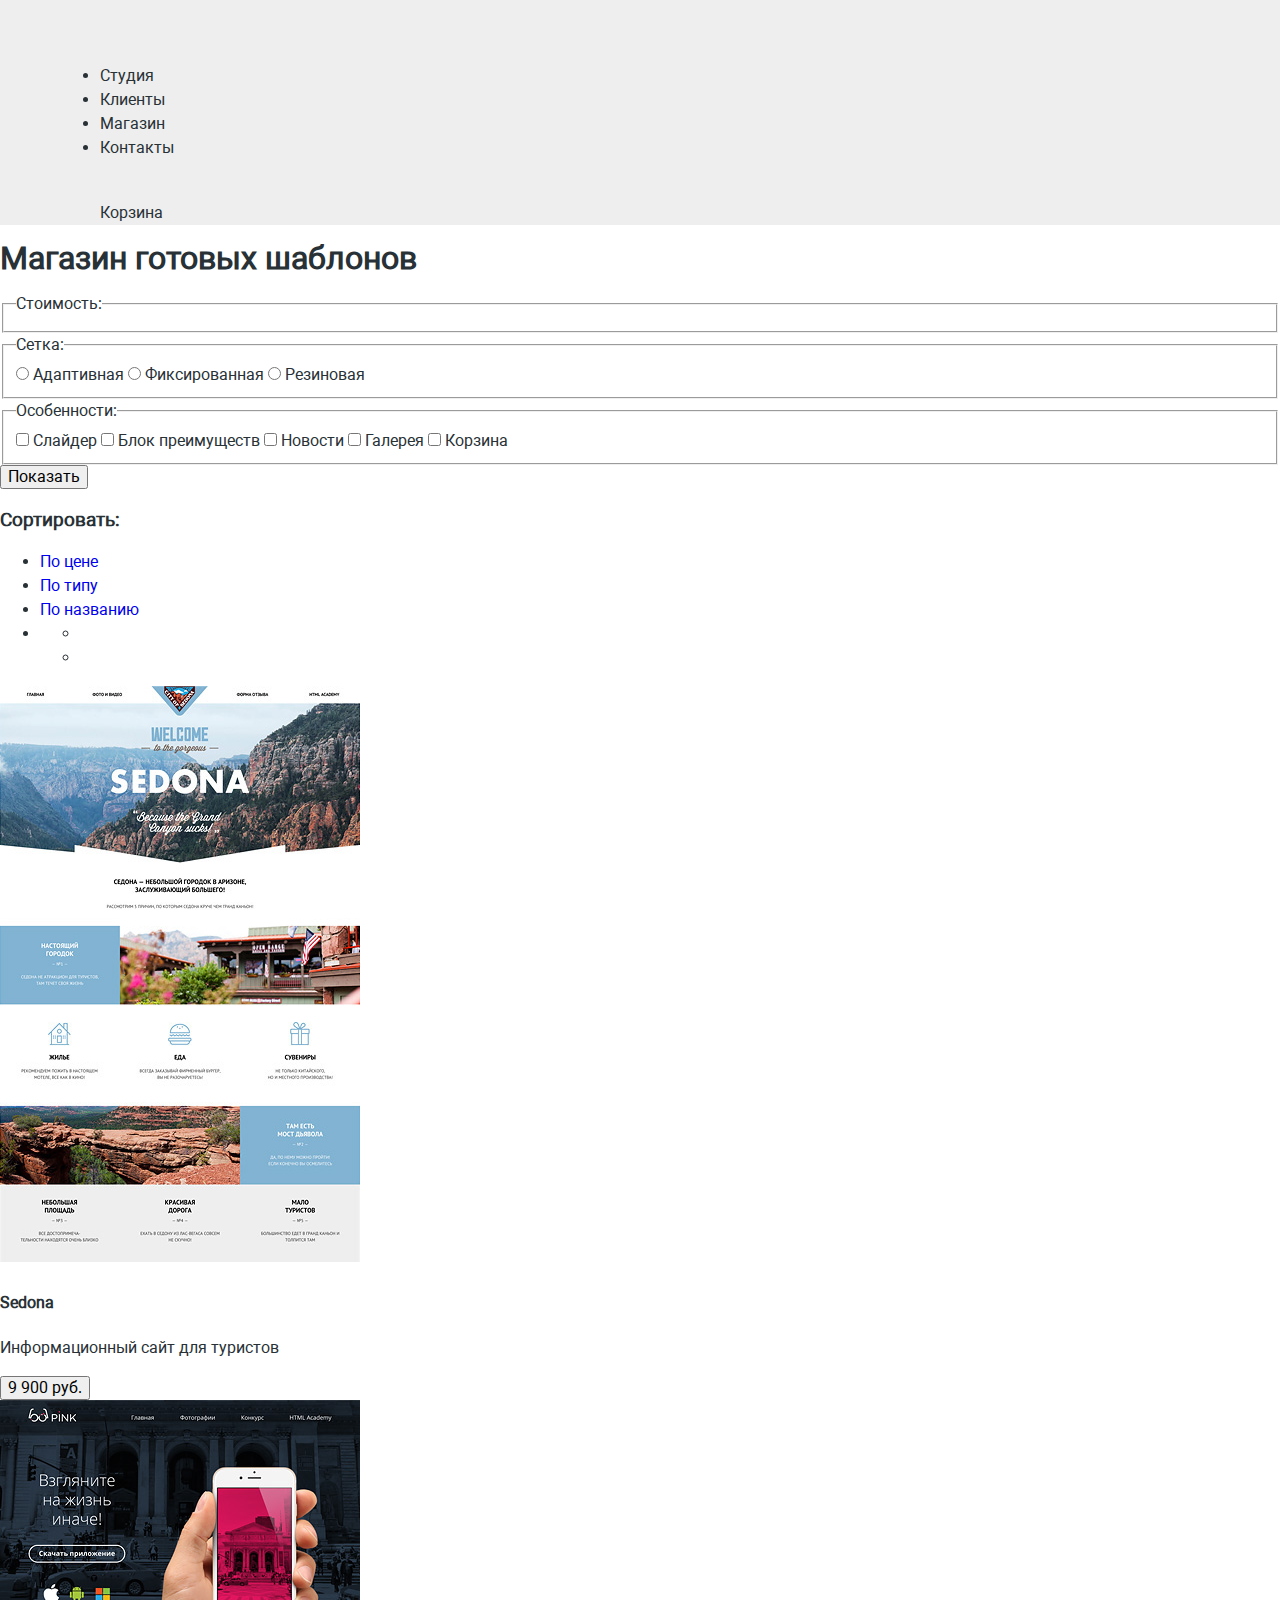
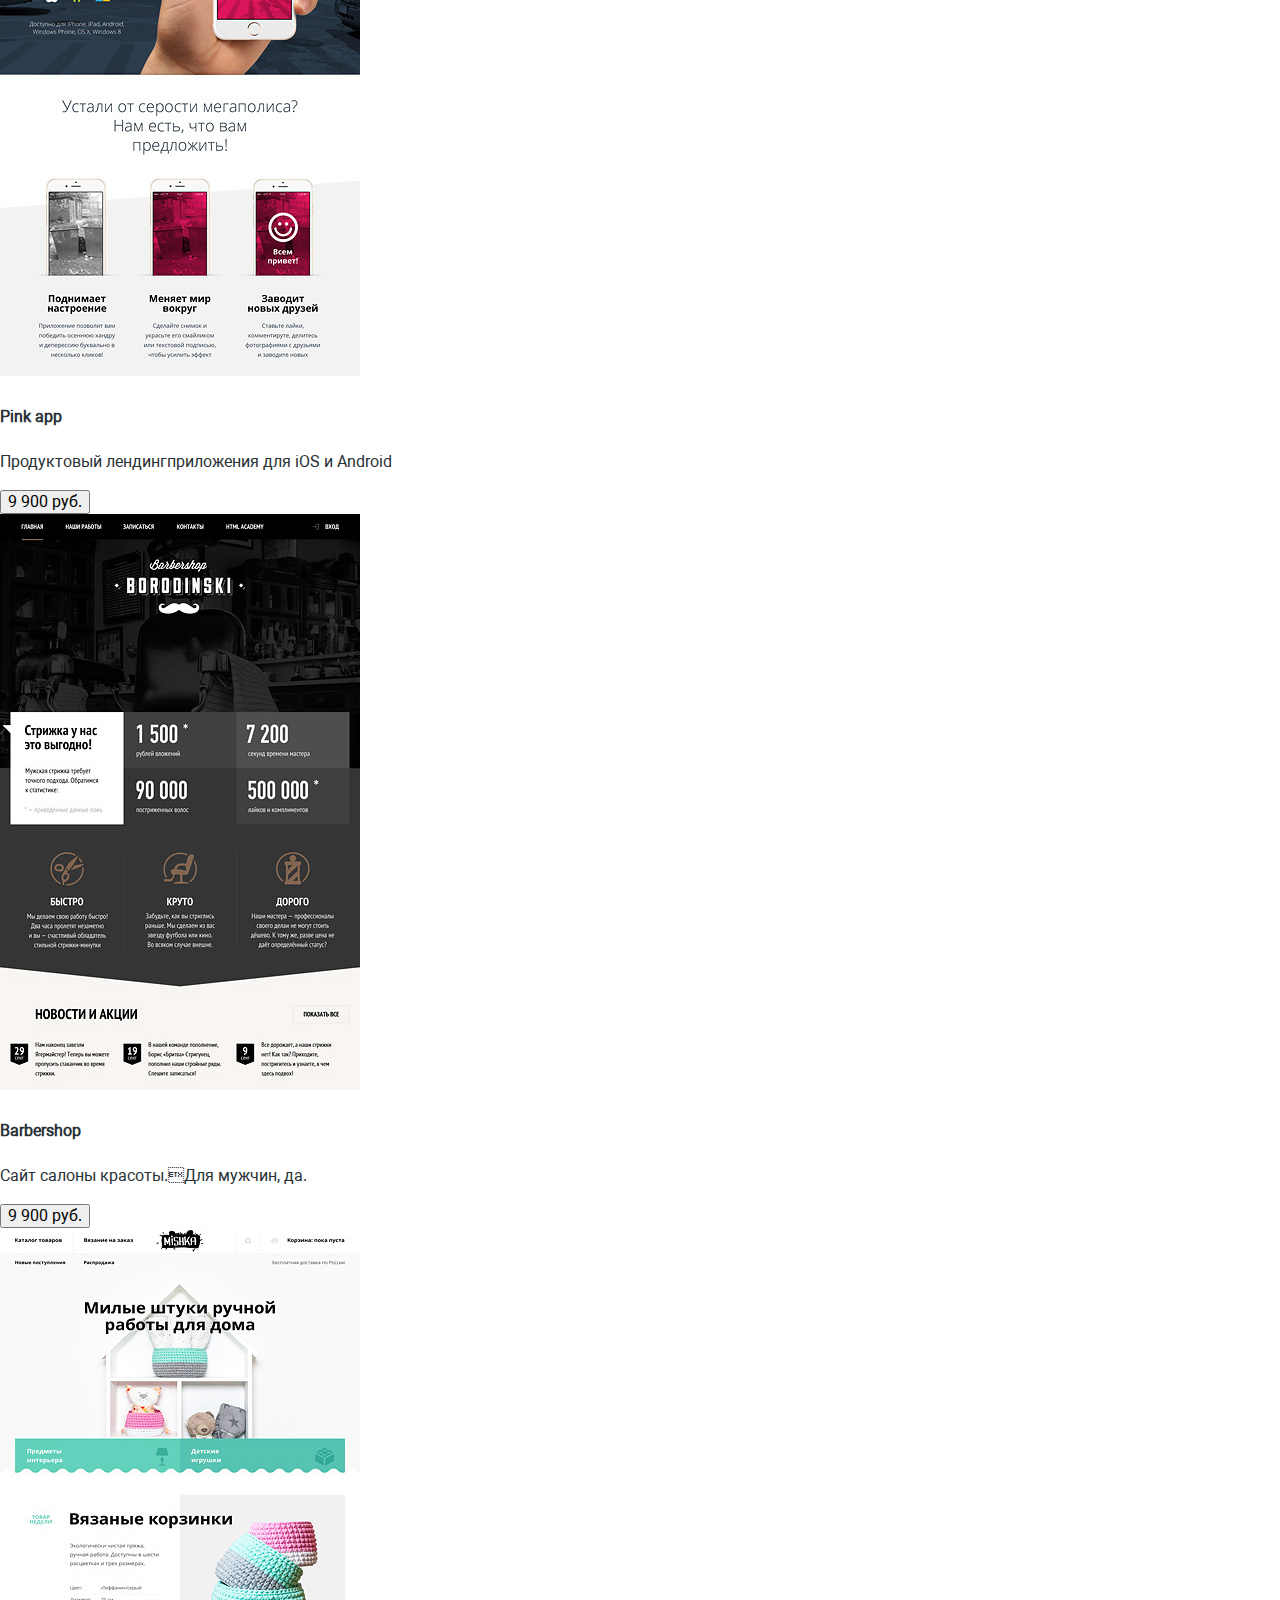
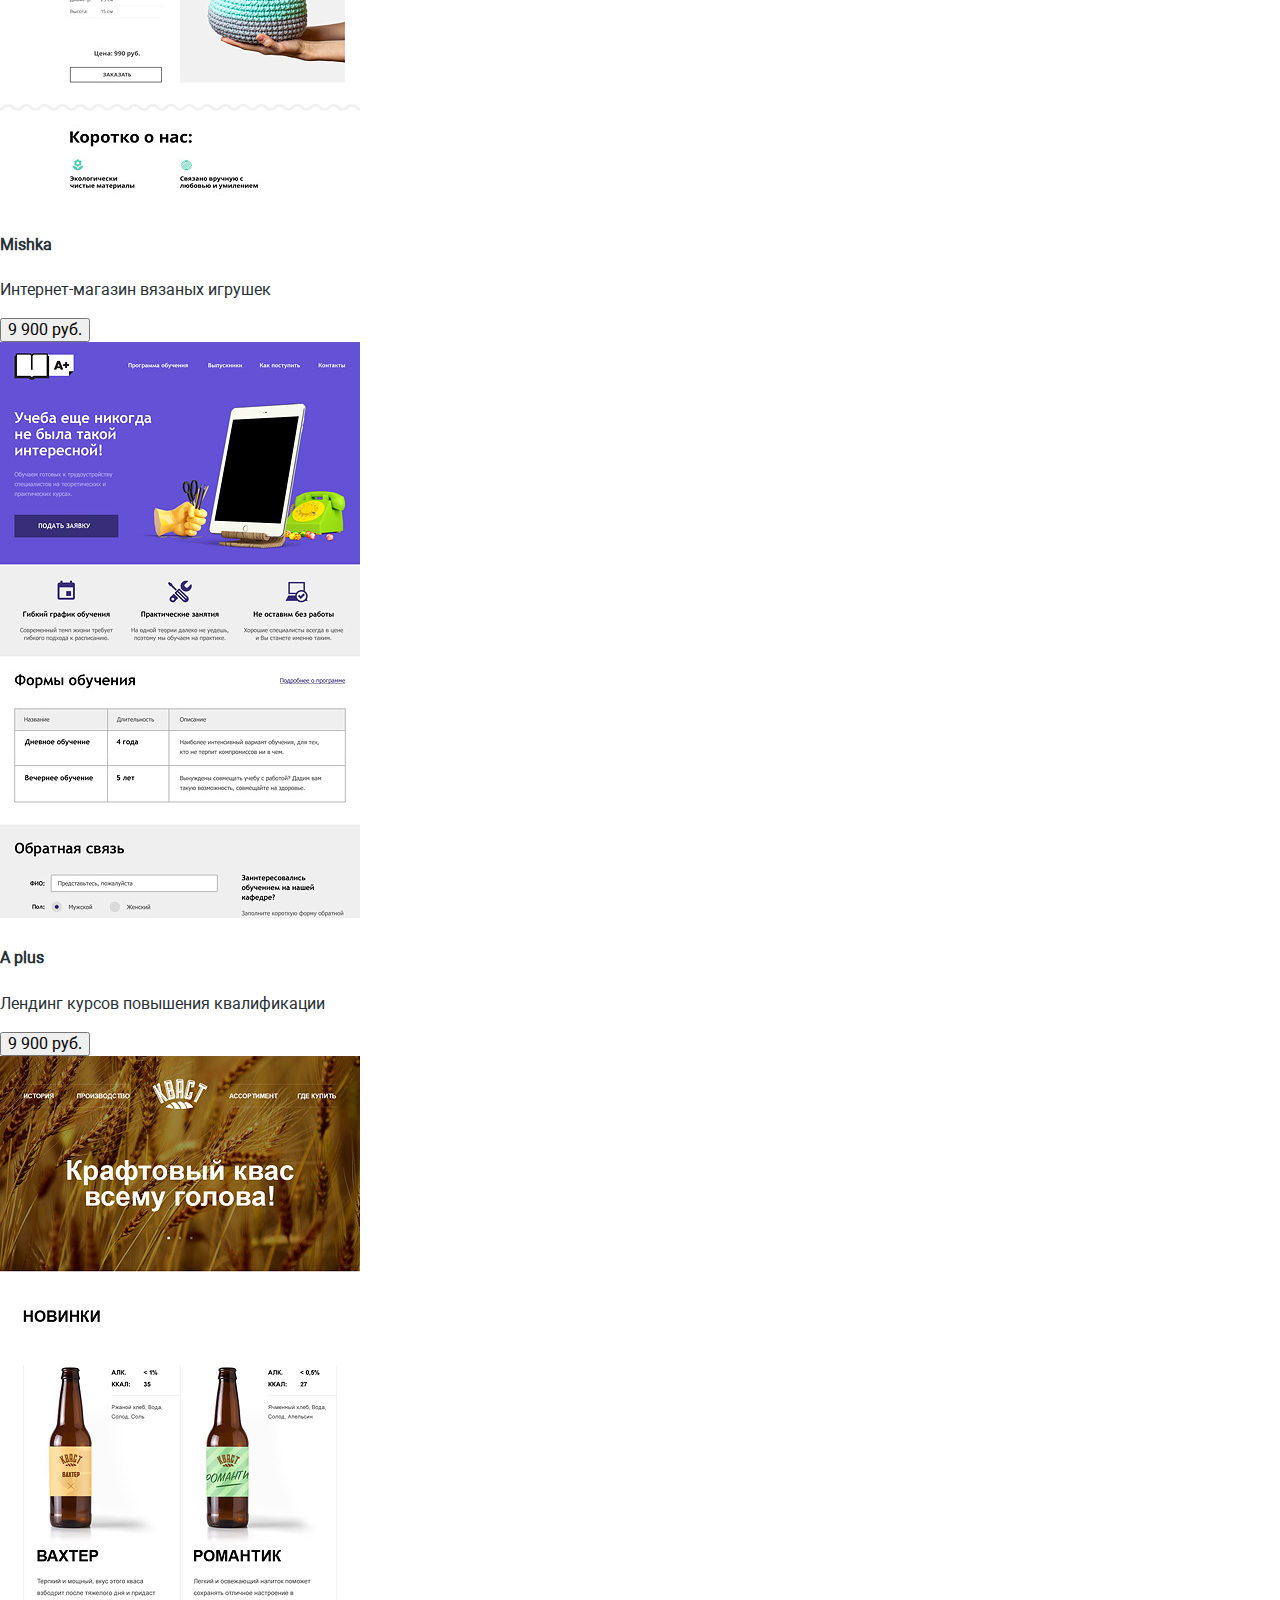
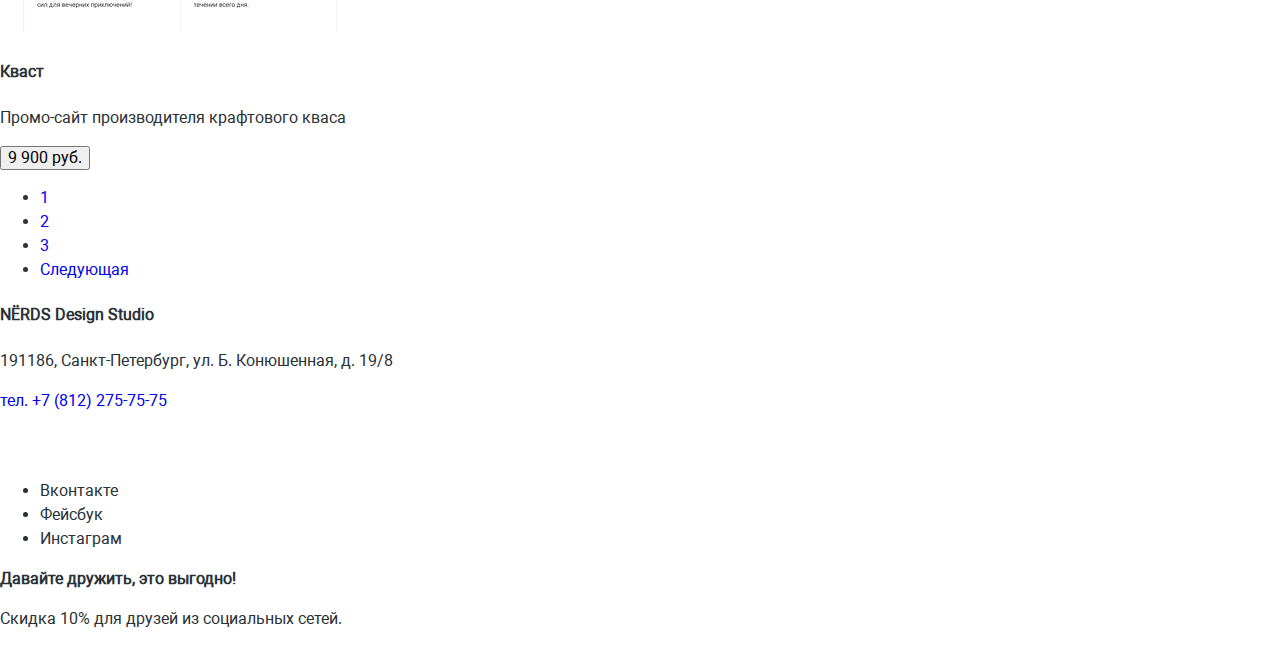
==== catalog.html @ 920500d1 "сделал слайдер" ====
<!DOCTYPE html>
<html lang="ru">
<head>
  <meta charset="UTF-8">
  <title>Catalog</title>
  <link rel="stylesheet" type="text/css" href="css/normalize.css">
  <link rel="stylesheet" type="text/css" href="css/style.css">
</head>

<body>
  <header class="main-header">
    <div class="container">
      <a class="header-logo"></a>
      <nav>
        <ul class="main-nav">
          <li class="nav-item">Студия<a href="#"></a></li>
          <li class="nav-item">Клиенты<a href="#"></a></li>
          <li class="nav-item">Магазин<a href="#"></a></li>
          <li class="nav-item">Контакты<a href="#"></a></li>
        </ul>
        <ul class="user-nav">
          <li class="cart-item">Корзина<a href=""></a></li>
        </ul>
      </nav>
  </header>

  <main>
    
    <section class="catalog-header">
      <h1>Магазин готовых шаблонов</h1>
    </section>

    <section>
      <div class="columns">
        <form action="">
          <fieldset>
            <legend>Стоимость:</legend>
            <div class="range-filter"></div>
          </fieldset>
          <fieldset>
            <legend>Сетка:</legend>
            <label>
              <input type="radio">
              <span></span>
              Адаптивная
            </label>
            <label>
              <input type="radio">
              <span></span>
              Фиксированная
            </label>
            <label>
              <input type="radio">
              <span></span>
              Резиновая
            </label>
          </fieldset>
          <fieldset>
            <legend>Особенности:</legend>
            <label for="">
              <input type="checkbox">
              Слайдер
            </label>
            <label for="">
              <input type="checkbox">
              Блок преимуществ
            </label>
            <label for="">
              <input type="checkbox">
              Новости
            </label>
            <label for="">
              <input type="checkbox">
              Галерея
            </label>
            <label for="">
              <input type="checkbox">
              Корзина
            </label>
          </fieldset>
          <button>Показать</button>
        </form>
      </div>
    </section>

    <section class="catalog">
      <div class="sort">
        <h3>Сортировать:</h3>
        <ul>
          <li><a href="#">По цене</a></li>
          <li><a href="#">По типу</a></li>
          <li><a href="#">По названию</a></li>
          <li>
            <ul>
              <li>
                <a href="#"></a>
              </li>
              <li>
                <a href="#"></a>
              </li>
            </ul>
          </li>
        </ul>
      </div>
      <div class="catalog-list">
        <article class="catalog-item">
          <img src="img/img-sedona.jpg" alt="Sedona" width="360" height="576">
          <div class="popup">
            <h4>Sedona</h4>
            <p>Информационный сайт для туристов</p>
            <button>9 900 руб.</button>
          </div>
        </article>
        <article class="catalog-item">
          <img src="img/img-pink.jpg" alt="Pink" width="360" height="576">
          <div class="popup">
            <h4>Pink app</h4>
            <p>Продуктовый лендингприложения для iOS и Android</p>
            <button>9 900 руб.</button>
          </div>
        </article>
        <article class="catalog-item">
          <img src="img/img-barbershop.jpg" alt="Barbershop" width="360" height="576">
          <div class="popup">
            <h4>Barbershop</h4>
            <p>Сайт салоны красоты.Для мужчин, да.</p>
            <button>9 900 руб.</button>
          </div>
        </article>
        <article class="catalog-item">
          <img src="img/img-mishka.jpg" alt="Mishka" width="360" height="576">
          <div class="popup">
            <h4>Mishka</h4>
            <p>Интернет-магазин вязаных игрушек</p>
            <button>9 900 руб.</button>
          </div>
        </article>
        <article class="catalog-item">
          <img src="img/img-aplus.jpg" alt="Aplus" width="360" height="576">
          <div class="popup">
            <h4>A plus</h4>
            <p>Лендинг курсов повышения квалификации</p>
            <button>9 900 руб.</button>
          </div>
        </article>
        <article class="catalog-item">
          <img src="img/img-kvast.jpg" alt="Кваст" width="360" height="576">
          <div class="popup">
            <h4>Кваст</h4>
            <p>Промо-сайт производителя крафтового кваса</p>
            <button>9 900 руб.</button>
          </div>
        </article>
      </div>

      <ul class="pagination-list">
        <li><a href="#">1</a></li>
        <li><a href="#">2</a></li>
        <li><a href="#">3</a></li>
        <li><a href="#">Следующая</a></li>
      </ul>
    </section>



    <section class="contacts">
      <h4 class="visually-hidden">Контакты</h4>
      <div class="address">
        <h4 class="contacts-title">NЁRDS Design Studio</h4>
        <p class="contacts-text">191186, Санкт-Петербург, ул. Б. Конюшенная, д. 19/8</p>
        <a class="contacts-phone" href="tel:+78122757575">тел. +7 (812) 275-75-75</a>
        <a class="contacts-button button" href="">Напишите нам</a>
      </div>
    </section>

  </main>

    <footer class="main-footer">
    <ul class="footer-social">
      <li class="social-item">Вконтакте</li>
      <li class="social-item">Фейсбук</li>
      <li class="social-item">Инстаграм</li>
    </ul>
    <div class="footer-promo">
      <b class="promo-title">Давайте дружить, это выгодно!</b>
      <p class="promo-text">Скидка 10% для друзей из социальных сетей.</p>
    </div>
  </footer>
</body>
</html>
---- css/style.css ----
@font-face {
  font-family: "Roboto";
  src: url("../fonts/roboto.woff2") format("woff2"),
       url("../fonts/roboto.woff") format("woff");
  font-weight: light;
}

@font-face {
  font-family: "Roboto Bold";
  src: url("../fonts/robotobold.woff2") format("woff2"),
       url("../fonts/robotobold.woff") format("woff");
  font-weight: bold;
}

@font-face {
  font-family: "Roboto Medium";
  src: url("../fonts/robotomedium.woff2") format("woff2"),
       url("../fonts/robotomedium.woff") format("woff");
  font-weight: medium;
}

body {
  margin: 0;
  padding: 0;
  font-family: "Roboto", Arial, sans-serif;
  font-size: 16px;
  line-height: 24px;
  color: #283136;
  background-color: #fff;
}

a {
  text-decoration: none;
}

.visually-hidden {
  position: absolute;
  width: 1px;
  height: 1px;
  margin: -1px;
  border: 0;
  padding: 0;
  white-space: nowrap;
  -webkit-clip-path: inset(100%);
          clip-path: inset(100%);
  clip: rect(0 0 0 0);
  overflow: hidden;
}

.container {
  width: 1160px;
  margin: 0 auto;
  padding: 0 20px;
}

.main-navigation {
  display: flex;
}

.main-header {
  padding-top: 48px;
  background-color: #eeeeee;
}

.header-logo:hover {
  opacity: 0.8;
}

.header-logo:active {
  opacity: 0.3;
}

.site-nav {
  display: flex;
  margin: 0;
  margin-left: 201px;
  padding: 0;
  padding-top: 25px;
  list-style: none;
}

.nav-item {
  padding-right: 46px;
}

.nav-link {
  font-family: "Roboto Medium", Arial, sans-serif;
  line-height: 30px;
  font-weight: 500;
  color: #000;
  text-transform: uppercase;
}

.nav-link:hover {
  color: #fb565a;
}

.nav-link:active {
  color: rgba(0,0,0,0.3);
}

.user-nav {
  position: relative;
  margin: 0;
  padding: 0;
  padding-top: 25px;
  margin-left: auto;
  list-style: none;
}

.cart-item {
  padding-left: 40px;
}

.cart-link::before {
  content: "";
  position: absolute;
  top: 32px;
  left: 0px;
  width: 15px;
  height: 15px;
  background-image: url("../img/cart-icon.svg");
}

.slider {
  position: relative;
  background-color: #eeeeee;
}

.slider-controls {
  position: absolute;
  left: 50%;
  bottom: 104px;
  z-index: 100;
  width: 160px;
  height: 18px;
  text-align: center;
  font-size: 0;
  transform: translateX(-50%);
}

.switch {
  position: relative;
  display: inline-block;
  padding: 8px;
  width: 18px;
  height: 18px;
  border-radius: 50%;
  cursor: pointer;
}

.switch::after {
  content: "";
  position: absolute;
  top: 8px;
  left: 8px;
  z-index: 1;
  width: 18px;
  height: 18px;
  background: #ffffff;
  border-radius: 50%;
}

.slide-1:checked ~ .slider-controls .switch-active-1::before,
.slide-2:checked ~ .slider-controls .switch-active-2::before,
.slide-3:checked ~ .slider-controls .switch-active-3::before {
  content: "";
  position: absolute;
  left: 50%;
  top: 50%;
  z-index: 2;
  width: 4px;
  height: 4px;
  margin: -4px;
  background-color: inherit;
  border: 2px solid #c1c1c1;
  border-radius: 50%;
}

.slider-list {
  margin: 0;
  padding: 0;
}

.slide-item-1 {
  display: none;
  padding-top: 70px;
  padding-bottom: 80px;
  background-image: url("../img/slide1.png");
  background-repeat: no-repeat;
  background-position: 93% 100%;
}

.slide-item-2 {
  display: none;
  padding-top: 70px;
  padding-bottom: 80px;
  background-image: url("../img/slide2.png");
  background-repeat: no-repeat;
  background-position: 100% 100%;
}

.slide-item-3 {
  display: none;
  padding-top: 70px;
  padding-bottom: 80px;
  background-image: url("../img/slide3.png");
  background-repeat: no-repeat;
  background-position: 100% 100%;
}

.slide-1:checked ~ .slider-list .slide-item-1 {
  display: block;
}

.slide-2:checked ~ .slider-list .slide-item-2 {
  display: block;
}

.slide-3:checked ~ .slider-list .slide-item-3 {
  display: block;
}

.slider-promo {
  margin: 0;
  margin-bottom: 28px;
  width: 400px;
  font-family: "Roboto Medium", Arial, sans-serif;
  font-weight: 500;
  font-size: 55px;
  line-height: 55px;
  color: #000;
}

.slide-item-2 .slider-promo {
  width: 600px;
}

.slide-item-3 .slider-promo {
  width: 460px;
}

.slider-promo-text {
  margin: 0;
  margin-bottom: 39px;
}

.slide-item-2 .slider-promo-text {
  width: 430px;
}

.slide-item-3 .slider-promo-text {
  width: 360px;
}

.button {
  display: block;
  padding-top: 13px;
  padding-bottom: 13px;
  font-family: "Roboto Medium", Arial, sans-serif;
  font-weight: 500;
  line-height: 24px;
  color: #fff;
  text-transform: uppercase;
  text-align: center;
}

.slider-item-button {
  width: 240px;
  background-color: #fb565a;
  border-radius: 3px;
}

.slider-item-button:hover {
  background-color: #e74246;
}

.slider-item-button:active {
  color: rgba(255,255,255,0.3);
  background-color: #d7373b;
}
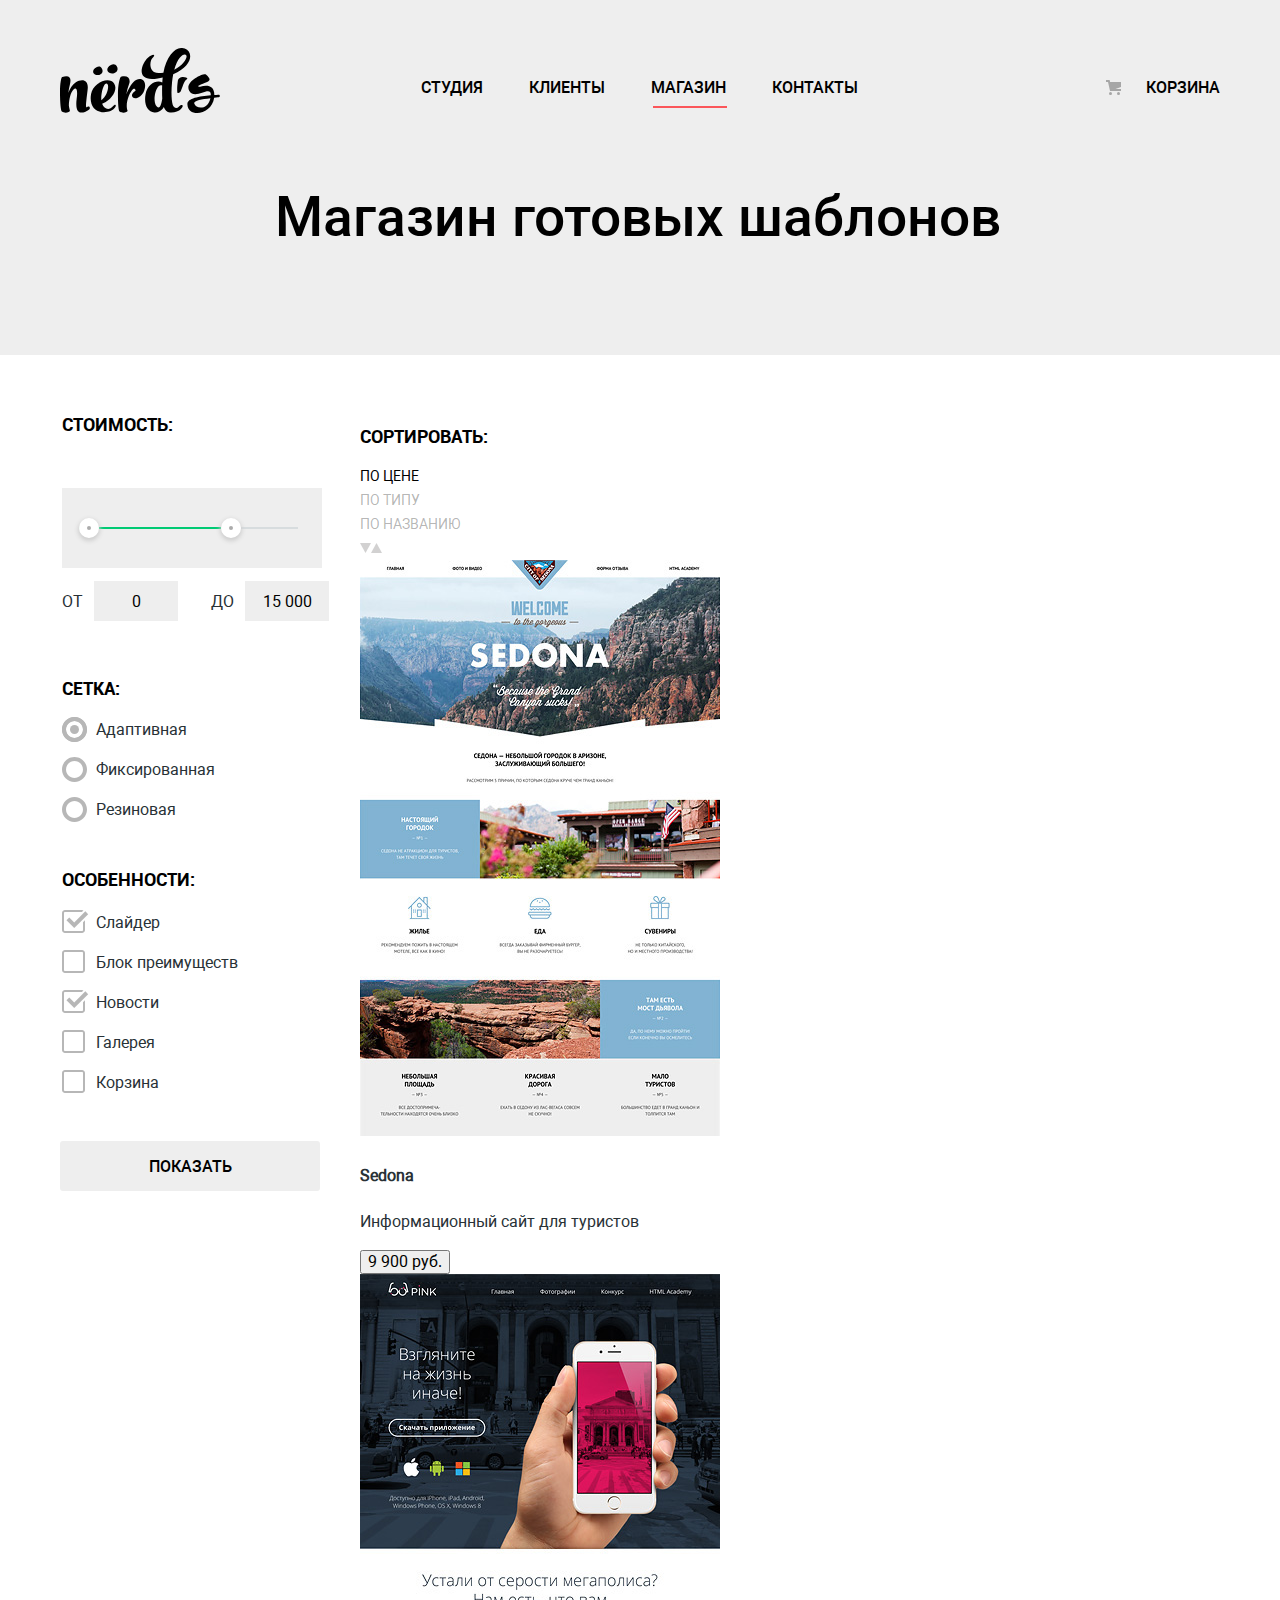
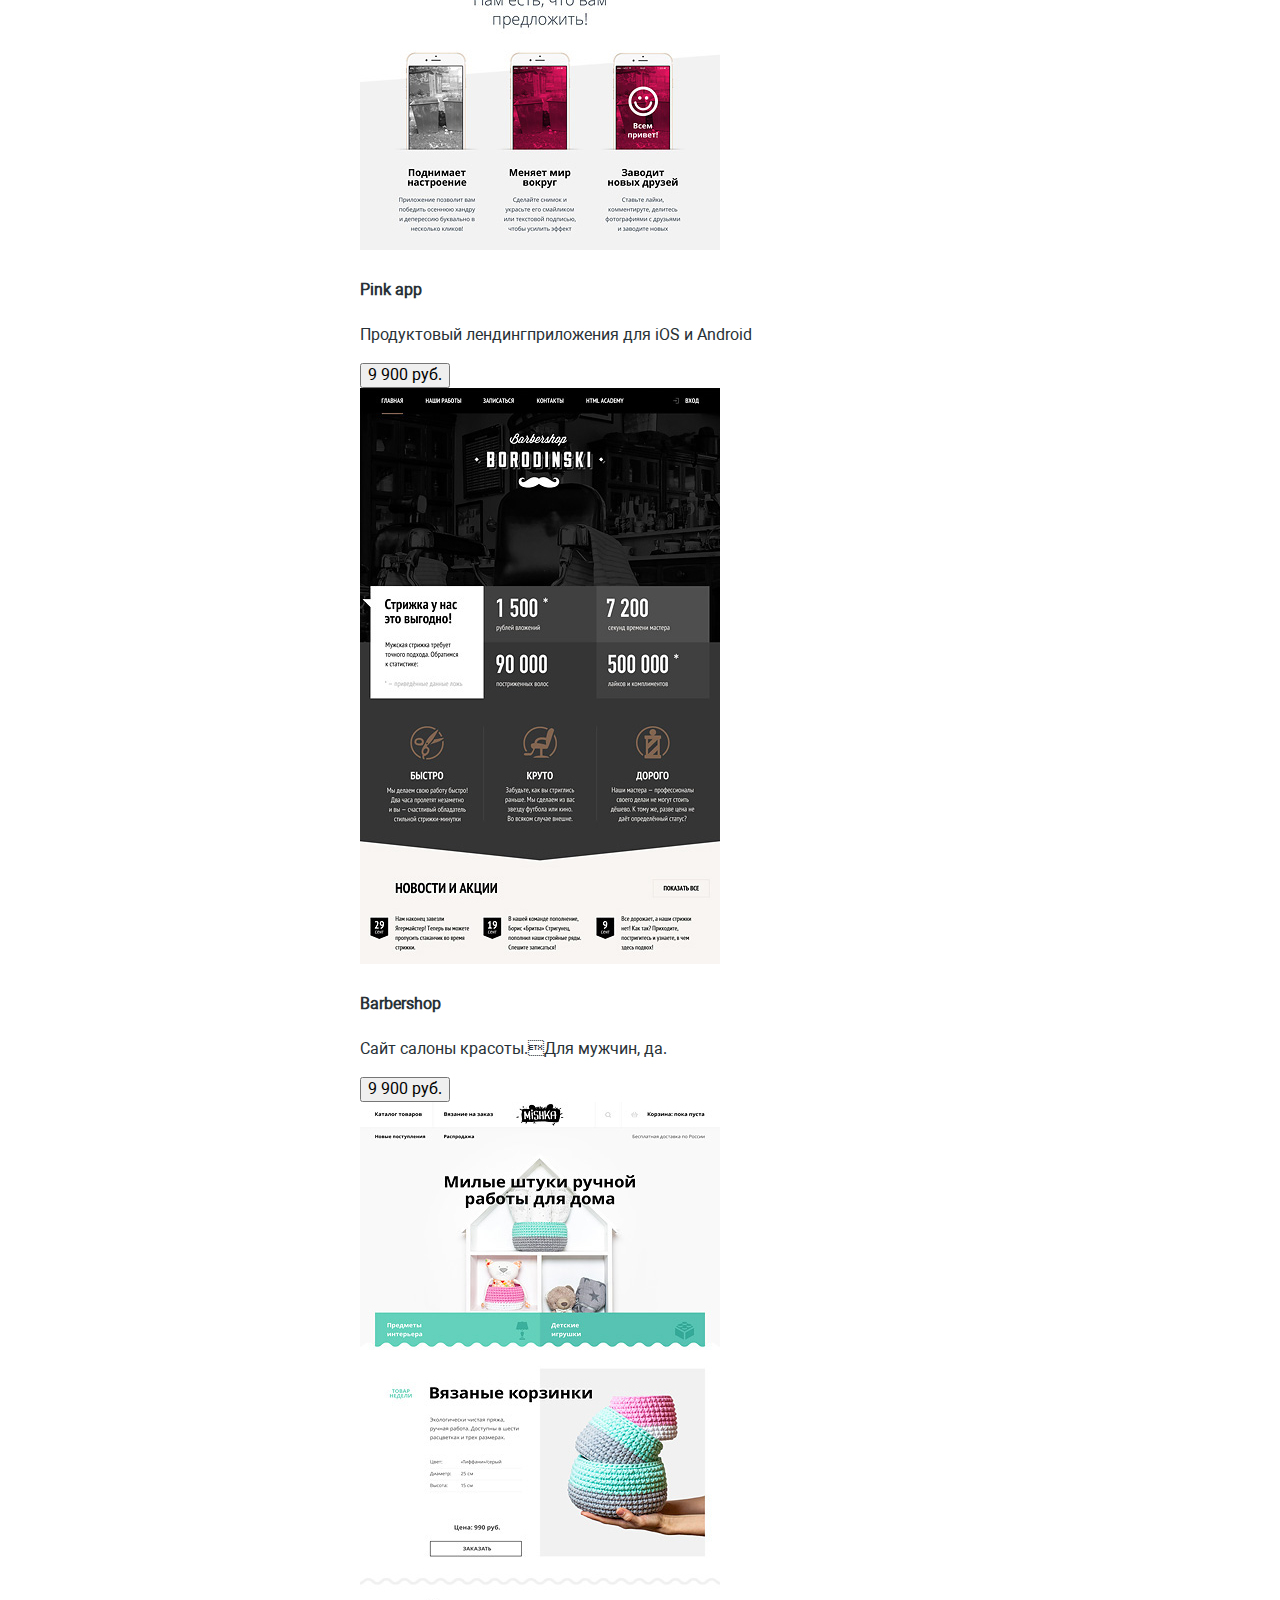
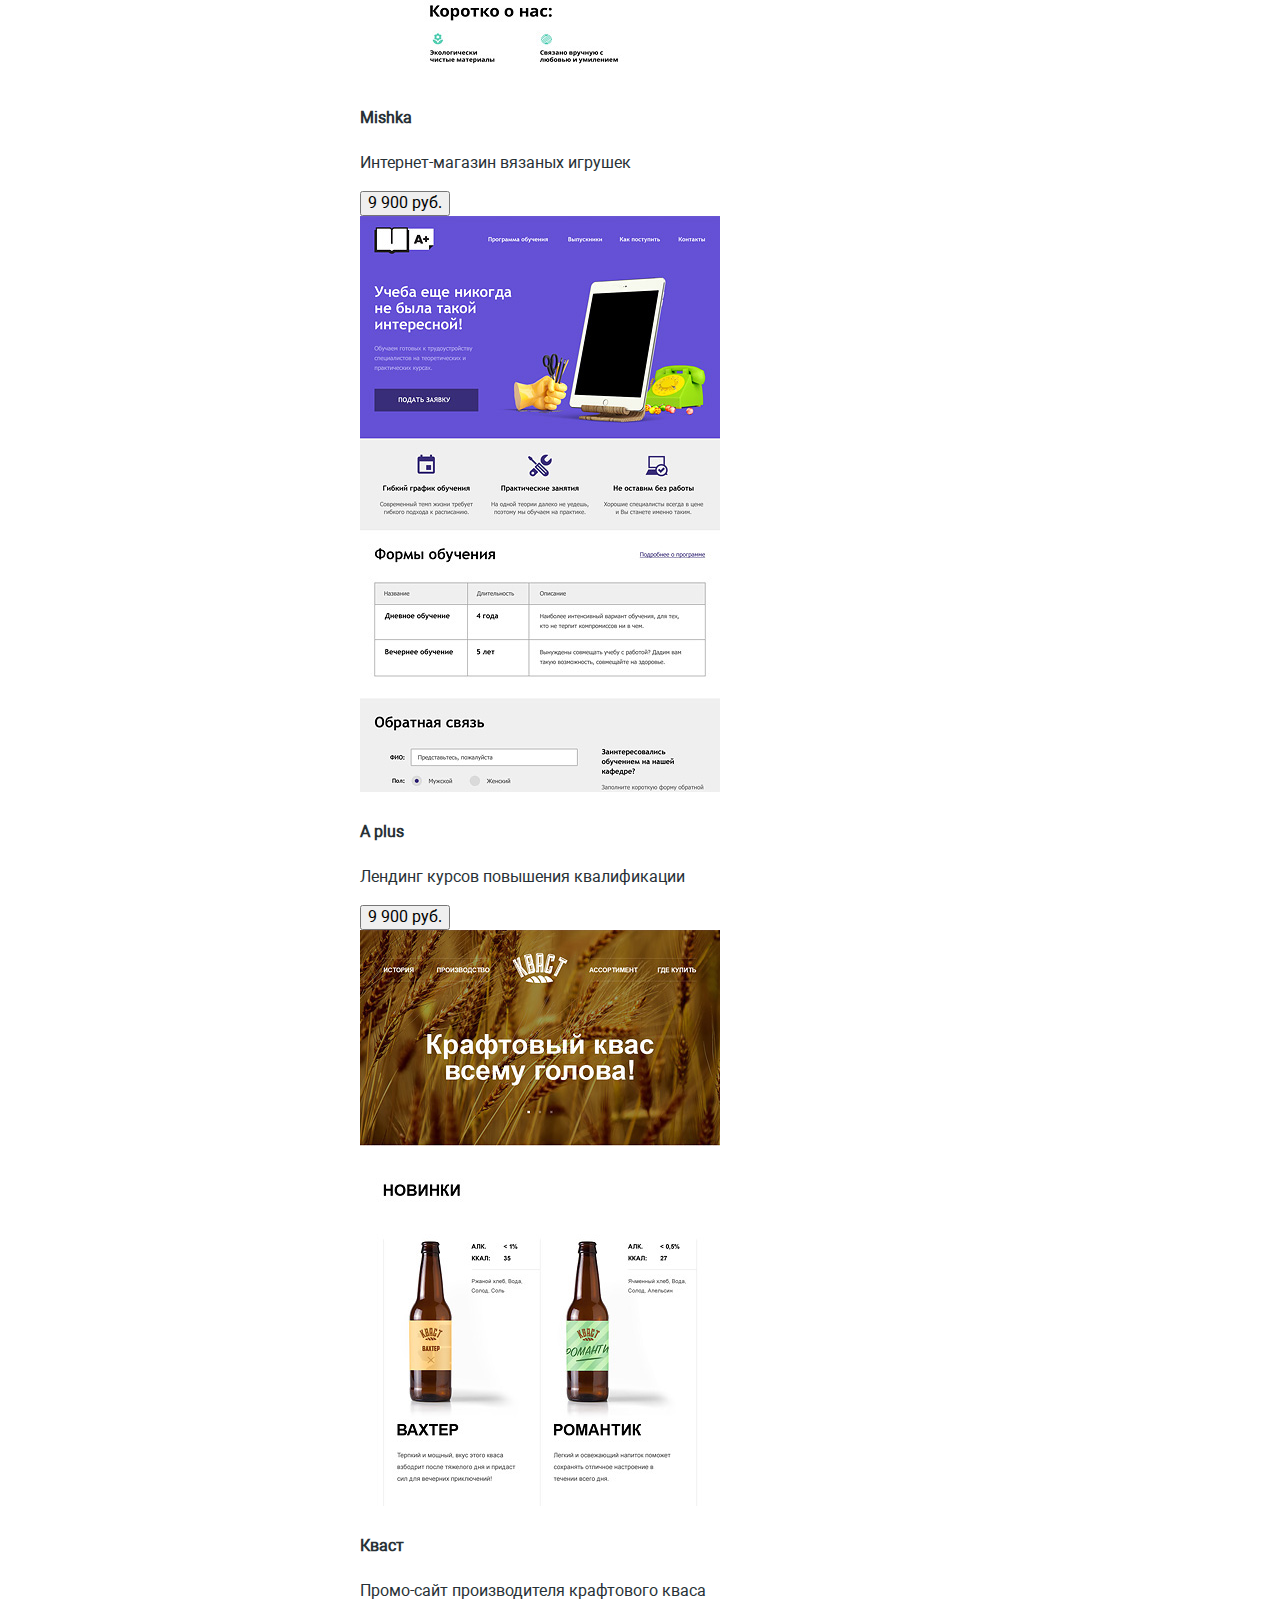
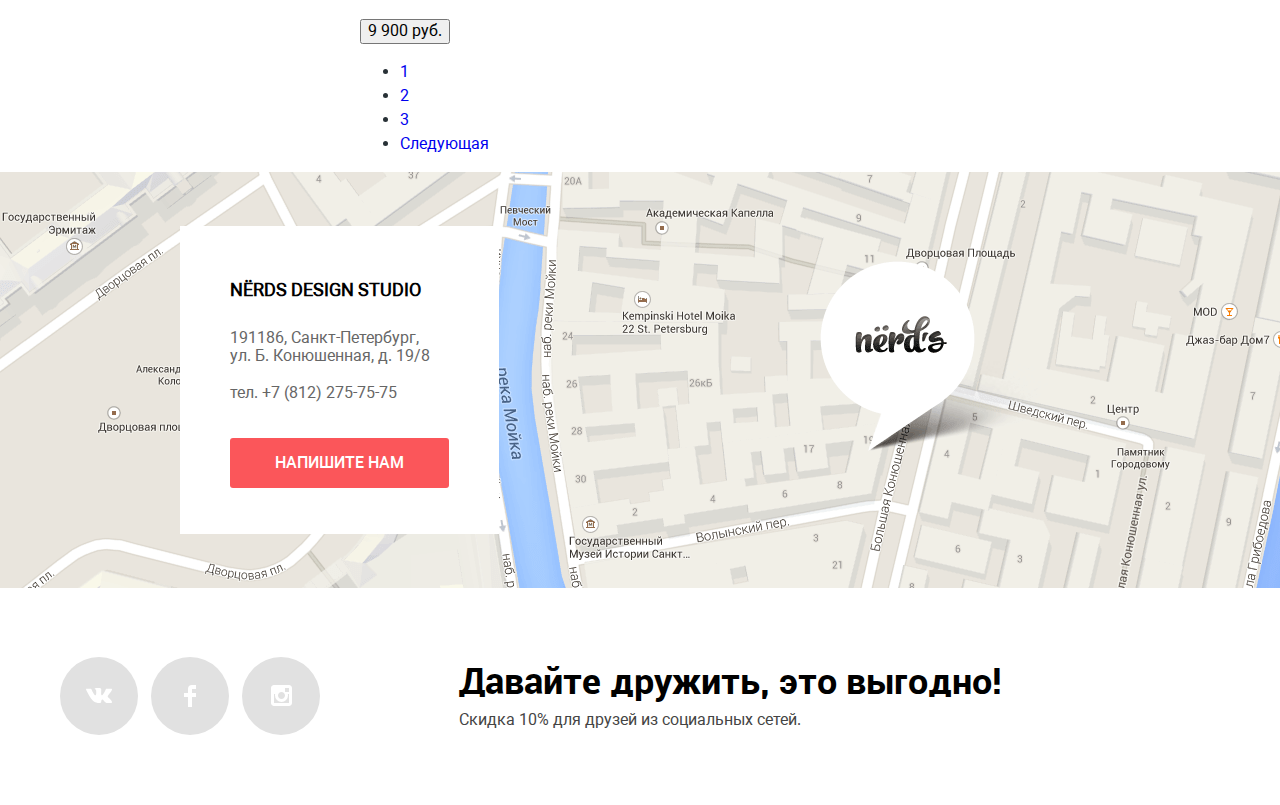
==== commit e19d2d3a: "Сделал Фильтры" ====
--- a/catalog.html
+++ b/catalog.html
@@ -9,182 +9,261 @@
 
 <body>
   <header class="main-header">
-    <div class="container">
-      <a class="header-logo"></a>
-      <nav>
-        <ul class="main-nav">
-          <li class="nav-item">Студия<a href="#"></a></li>
-          <li class="nav-item">Клиенты<a href="#"></a></li>
-          <li class="nav-item">Магазин<a href="#"></a></li>
-          <li class="nav-item">Контакты<a href="#"></a></li>
-        </ul>
-        <ul class="user-nav">
-          <li class="cart-item">Корзина<a href=""></a></li>
-        </ul>
-      </nav>
+    <nav class="main-nav container">
+      <a class="header-logo">
+        <img src="img/nerds-logo.svg" width="160" height="65" alt="Nerds Логотип">
+      </a>
+      <ul class="main-nav__list site-list">
+        <li class="site-list__item">
+          <a class="site-list__link site-list__link--active" href="#">Студия</a>
+        </li>
+        <li class="site-list__item">
+          <a class="site-list__link" href="#">Клиенты</a>
+        </li>
+        <li class="site-list__item site-list__item--active">
+          <a class="site-list__link" href="#">Магазин</a>
+        </li>
+        <li class="site-list__item">
+          <a class="site-list__link" href="#">Контакты</a>
+        </li>
+      </ul>
+      <ul class="main-nav__list user-list">
+        <li class="user-list__item">
+          <a class="user-list__cart" href="#">Корзина</a>
+        </li>
+      </ul>
+    </nav>
   </header>
 
   <main>
     
     <section class="catalog-header">
-      <h1>Магазин готовых шаблонов</h1>
+      <h1 class="catalog-header__title">Магазин готовых шаблонов</h1>
     </section>
 
-    <section>
-      <div class="columns">
-        <form action="">
-          <fieldset>
-            <legend>Стоимость:</legend>
-            <div class="range-filter"></div>
+    <div class="container filters-wrapper">
+      <section class="filters">
+        <form action="https://echo.htmlacademy.ru" method="get">
+          <fieldset class="filters__group">
+            <legend class="filters__title">Стоимость:</legend>
+            <div class="filters__range range">
+              <div class="range__scale">
+                <div class="range__bar"></div>
+              </div>
+              <div class="range__toggle range__toggle-min"></div>
+              <div class="range__toggle range__toggle-max"></div>
+            </div>
+            <div class="range-controls">
+              <label class="range-controls__label" for="controls-input_from">От</label>
+              <input class="range-controls__input" type="text" id="controls-input_from" value="0">
+              <label class="range-controls__label" for="controls-input_to">До</label>
+              <input class="range-controls__input" type="text" id="controls-input_to" value="15 000">
+            </div>
           </fieldset>
-          <fieldset>
-            <legend>Сетка:</legend>
-            <label>
-              <input type="radio">
-              <span></span>
-              Адаптивная
-            </label>
-            <label>
-              <input type="radio">
-              <span></span>
-              Фиксированная
-            </label>
-            <label>
-              <input type="radio">
-              <span></span>
-              Резиновая
+          <fieldset class="filters__group filters__group--radio">
+            <legend class="filters__title filters__title--radio">Сетка:</legend>
+            <label class="filters__label">
+              <input class="visually-hidden filters__input" type="radio" name="radio" value="adaptive" checked>
+              <span class="radio-indicator"></span>
+              <span class="filters__text">Адаптивная</span>
+            </label>
+            <label class="filters__label">
+              <input class="visually-hidden filters__input" type="radio" name="radio" value="fix">
+              <span class="radio-indicator"></span>
+              <span class="filters__text">Фиксированная</span>
+            </label>
+            <label class="filters__label">
+              <input class="visually-hidden filters__input" type="radio" name="radio" value="responsive">
+              <span class="radio-indicator"></span>
+              <span class="filters__text">Резиновая</span>
             </label>
           </fieldset>
-          <fieldset>
-            <legend>Особенности:</legend>
-            <label for="">
-              <input type="checkbox">
-              Слайдер
-            </label>
-            <label for="">
-              <input type="checkbox">
-              Блок преимуществ
-            </label>
-            <label for="">
-              <input type="checkbox">
-              Новости
-            </label>
-            <label for="">
-              <input type="checkbox">
-              Галерея
-            </label>
-            <label for="">
-              <input type="checkbox">
-              Корзина
+          <fieldset class="filters__group filters__group--checkbox">
+            <legend class="filters__title filters__title--checkbox">Особенности:</legend>
+            <label class="filters__label">
+              <input class="visually-hidden filters__input" type="checkbox" name="slider" checked>
+              <span class="checkbox-indicator"></span>
+              <span class="filters__text">Слайдер</span>
+            </label>
+            <label class="filters__label">
+              <input class="visually-hidden filters__input" type="checkbox" name="features" >
+              <span class="checkbox-indicator"></span>
+              <span class="filters__text">Блок преимуществ</span>
+            </label>
+            <label class="filters__label">
+              <input class="visually-hidden filters__input" type="checkbox" name="news" checked>
+              <span class="checkbox-indicator"></span>
+              <span class="filters__text">Новости</span>
+            </label>
+            <label class="filters__label">
+              <input class="visually-hidden filters__input" type="checkbox" name="gallery">
+              <span class="checkbox-indicator"></span>
+              <span class="filters__text">Галерея</span>
+            </label>
+            <label class="filters__label">
+              <input class="visually-hidden filters__input" type="checkbox" name="cart">
+              <span class="checkbox-indicator"></span>
+              <span class="filters__text">Корзина</span>
             </label>
           </fieldset>
-          <button>Показать</button>
+          <button class="filters__button" type="submit">Показать</button>
         </form>
+      </section>
+        
+      <section class="catalog">
+        <div class="sorting">
+          <h3 class="sorting__title">Сортировать:</h3>
+          <ul class="sorting__list">
+            <li class="sorting__item">
+              <a class="sorting__link sorting__link--active" href="#">По цене</a>
+            </li>
+            <li class="sorting__item">
+              <a class="sorting__link" href="#">По типу</a>
+            </li>
+            <li class="sorting__item">
+              <a class="sorting__link" href="#">По названию</a>
+            </li>
+            <li>
+              <ul class="sort-container">
+                <li>
+                  <a class="sort__button" href="#">
+                    <svg xmlns="http://www.w3.org/2000/svg" width="11" height="10" viewBox="0 0 11 10"><path fill="#231F20" d="M5.5 10L0 0h11"/></svg>
+                  </a>
+                </li>
+                <li>
+                  <a class="sort__button" href="#">
+                    <svg xmlns="http://www.w3.org/2000/svg" width="11" height="10" viewBox="0 0 11 10"><path fill="#231F20" d="M5.5 0L0 10h11z"/></svg>
+                  </a>
+                </li>
+              </ul>
+            </li>
+          </ul>
+        </div>
+        <div class="catalog-list">
+          <article class="catalog-item">
+            <img src="img/img-sedona.jpg" alt="Sedona" width="360" height="576">
+            <div class="popup">
+              <h4>Sedona</h4>
+              <p>Информационный сайт для туристов</p>
+              <button>9 900 руб.</button>
+            </div>
+          </article>
+          <article class="catalog-item">
+            <img src="img/img-pink.jpg" alt="Pink" width="360" height="576">
+            <div class="popup">
+              <h4>Pink app</h4>
+              <p>Продуктовый лендингприложения для iOS и Android</p>
+              <button>9 900 руб.</button>
+            </div>
+          </article>
+          <article class="catalog-item">
+            <img src="img/img-barbershop.jpg" alt="Barbershop" width="360" height="576">
+            <div class="popup">
+              <h4>Barbershop</h4>
+              <p>Сайт салоны красоты.Для мужчин, да.</p>
+              <button>9 900 руб.</button>
+            </div>
+          </article>
+          <article class="catalog-item">
+            <img src="img/img-mishka.jpg" alt="Mishka" width="360" height="576">
+            <div class="popup">
+              <h4>Mishka</h4>
+              <p>Интернет-магазин вязаных игрушек</p>
+              <button>9 900 руб.</button>
+            </div>
+          </article>
+          <article class="catalog-item">
+            <img src="img/img-aplus.jpg" alt="Aplus" width="360" height="576">
+            <div class="popup">
+              <h4>A plus</h4>
+              <p>Лендинг курсов повышения квалификации</p>
+              <button>9 900 руб.</button>
+            </div>
+          </article>
+          <article class="catalog-item">
+            <img src="img/img-kvast.jpg" alt="Кваст" width="360" height="576">
+            <div class="popup">
+              <h4>Кваст</h4>
+              <p>Промо-сайт производителя крафтового кваса</p>
+              <button>9 900 руб.</button>
+            </div>
+          </article>
+        </div>
+      
+        <ul class="pagination-list">
+          <li><a href="#">1</a></li>
+          <li><a href="#">2</a></li>
+          <li><a href="#">3</a></li>
+          <li><a href="#">Следующая</a></li>
+        </ul>
+      </section>
+    </div>  
+
+    <section class="contacts">
+      <h4 class="visually-hidden">Контакты</h4>
+      <img class="map" src="img/map.png" width="1440" height="416" alt="191186, Санкт-Петербург, ул. Б. Конюшенная, д. 19/8">
+      <div class="contacts__wrapper">
+        <h4 class="contacts__title">NЁRDS Design Studio</h4>
+        <p class="contacts__text">191186, Санкт-Петербург, ул. Б. Конюшенная, д. 19/8</p>
+        <a class="contacts__phone" href="tel:+78122757575">тел. +7 (812) 275-75-75</a>
+        <a class="button contacts__button" href="">Напишите нам</a>
       </div>
     </section>
 
-    <section class="catalog">
-      <div class="sort">
-        <h3>Сортировать:</h3>
-        <ul>
-          <li><a href="#">По цене</a></li>
-          <li><a href="#">По типу</a></li>
-          <li><a href="#">По названию</a></li>
-          <li>
-            <ul>
-              <li>
-                <a href="#"></a>
-              </li>
-              <li>
-                <a href="#"></a>
-              </li>
-            </ul>
-          </li>
-        </ul>
+  </main>
+
+  <footer>
+    <div class="container footer-container">
+      <ul class="footer-social">
+        <li>
+          <a class="social__link" href="">
+            <span class="visually-hidden">Вконтакте</span>
+            <svg xmlns="http://www.w3.org/2000/svg" width="26" height="15" viewBox="0 0 26 15"><path fill="#FFF" d="M16.138 11.51c.956-.309 2.18 2.04 3.483 2.939.978.681 1.727.534 1.727.534l3.473-.05s1.815-.112.957-1.554c-.071-.12-.503-1.069-2.585-3.022-2.177-2.043-1.882-1.712.739-5.244 1.597-2.153 2.236-3.468 2.036-4.028-.192-.539-1.365-.399-1.365-.399L20.69.713c-.381.001-.704.119-.851.515-.003.004-.621 1.666-1.445 3.079-1.741 2.989-2.436 3.148-2.724 2.961-.661-.433-.494-1.737-.494-2.664 0-2.897.432-4.105-.846-4.417-.427-.104-.739-.172-1.828-.182-1.392-.021-2.574 0-3.244.329-.445.223-.786.712-.579.74.26.035.843.16 1.155.586.401.552.389 1.789.389 1.789s.229 3.411-.54 3.834c-.528.29-1.25-.302-2.803-3.016-.793-1.388-1.392-2.922-1.392-2.922s-.116-.285-.326-.441c-.25-.185-.6-.244-.6-.244L.848.684S.29.7.085.946c-.182.218-.015.668-.015.668s2.909 6.881 6.203 10.347c3.02 3.182 6.452 2.971 6.452 2.971h1.555s.469-.054.709-.312c.224-.24.214-.691.214-.691s-.031-2.109.935-2.419z"/></svg>
+          </a>
+        </li>
+        <li>
+          <a class="social__link" href="">
+            <span class="visually-hidden">Фейсбук</span>
+            <svg xmlns="http://www.w3.org/2000/svg" width="12" height="22" viewBox="0 0 12 22"><path fill="#FFF" d="M12 4V0H8a4 4 0 0 0-4 4v4H0v4h4v10h4V12h4V8H8V4h4z"/></svg>
+          </a>
+        </li>
+        <li>
+          <a class="social__link" href="">
+            <span class="visually-hidden">Инстаграм</span>
+            <svg xmlns="http://www.w3.org/2000/svg" width="21" height="21" viewBox="0 0 21 21"><path fill="#FFF" d="M18 0H3C1.35 0 0 1.35 0 3v15c0 1.65 1.35 3 3 3h15c1.65 0 3-1.35 3-3V3c0-1.65-1.35-3-3-3zm-7.5 7c1.93 0 3.5 1.57 3.5 3.5S12.43 14 10.5 14 7 12.43 7 10.5 8.57 7 10.5 7zM18 18H3V9h1.181A6.504 6.504 0 0 0 4 10.5a6.5 6.5 0 1 0 13 0 6.45 6.45 0 0 0-.181-1.5H18v9zm0-11h-4V3h4v4z"/></svg>
+          </a>
+        </li>
+      </ul>
+      <div class="footer-promo">
+        <b class="footer-promo__lead">Давайте дружить, это выгодно!</b>
+        <p class="footer-promo__text">Скидка 10% для друзей из социальных сетей.</p>
       </div>
-      <div class="catalog-list">
-        <article class="catalog-item">
-          <img src="img/img-sedona.jpg" alt="Sedona" width="360" height="576">
-          <div class="popup">
-            <h4>Sedona</h4>
-            <p>Информационный сайт для туристов</p>
-            <button>9 900 руб.</button>
-          </div>
-        </article>
-        <article class="catalog-item">
-          <img src="img/img-pink.jpg" alt="Pink" width="360" height="576">
-          <div class="popup">
-            <h4>Pink app</h4>
-            <p>Продуктовый лендингприложения для iOS и Android</p>
-            <button>9 900 руб.</button>
-          </div>
-        </article>
-        <article class="catalog-item">
-          <img src="img/img-barbershop.jpg" alt="Barbershop" width="360" height="576">
-          <div class="popup">
-            <h4>Barbershop</h4>
-            <p>Сайт салоны красоты.Для мужчин, да.</p>
-            <button>9 900 руб.</button>
-          </div>
-        </article>
-        <article class="catalog-item">
-          <img src="img/img-mishka.jpg" alt="Mishka" width="360" height="576">
-          <div class="popup">
-            <h4>Mishka</h4>
-            <p>Интернет-магазин вязаных игрушек</p>
-            <button>9 900 руб.</button>
-          </div>
-        </article>
-        <article class="catalog-item">
-          <img src="img/img-aplus.jpg" alt="Aplus" width="360" height="576">
-          <div class="popup">
-            <h4>A plus</h4>
-            <p>Лендинг курсов повышения квалификации</p>
-            <button>9 900 руб.</button>
-          </div>
-        </article>
-        <article class="catalog-item">
-          <img src="img/img-kvast.jpg" alt="Кваст" width="360" height="576">
-          <div class="popup">
-            <h4>Кваст</h4>
-            <p>Промо-сайт производителя крафтового кваса</p>
-            <button>9 900 руб.</button>
-          </div>
-        </article>
-      </div>
-
-      <ul class="pagination-list">
-        <li><a href="#">1</a></li>
-        <li><a href="#">2</a></li>
-        <li><a href="#">3</a></li>
-        <li><a href="#">Следующая</a></li>
-      </ul>
-    </section>
-
-
-
-    <section class="contacts">
-      <h4 class="visually-hidden">Контакты</h4>
-      <div class="address">
-        <h4 class="contacts-title">NЁRDS Design Studio</h4>
-        <p class="contacts-text">191186, Санкт-Петербург, ул. Б. Конюшенная, д. 19/8</p>
-        <a class="contacts-phone" href="tel:+78122757575">тел. +7 (812) 275-75-75</a>
-        <a class="contacts-button button" href="">Напишите нам</a>
-      </div>
-    </section>
-
-  </main>
-
-    <footer class="main-footer">
-    <ul class="footer-social">
-      <li class="social-item">Вконтакте</li>
-      <li class="social-item">Фейсбук</li>
-      <li class="social-item">Инстаграм</li>
-    </ul>
-    <div class="footer-promo">
-      <b class="promo-title">Давайте дружить, это выгодно!</b>
-      <p class="promo-text">Скидка 10% для друзей из социальных сетей.</p>
     </div>
   </footer>
+
+  <section class="feedback feedback-show">
+    <h2 class="feedback__title">Напишите нам</h2>
+    <form class="feedback__form" action="https://echo.htmlacademy.ru" method="post">
+      <div class="feedback__container">
+        <p class="feedback__text feedback__text-01">
+          <label class="feedback__item" for="feedback-name">Ваше имя:</label>
+          <input class="feedback__input" type="text" id="feedback-name" placeholder="Имя Фамилия">
+        </p>
+        <p class="feedback__text">
+          <label class="feedback__item" for="feedback-email">Ваш e-mail:</label>
+          <input class="feedback__input" type="text" id="feedback-email" placeholder="email@example.com">
+        </p>
+      </div>
+      <p class="feedback__text">
+        <label class="feedback__item" for="feedback-text">Текст письма:</label>
+        <textarea class="feedback__textarea" id="feedback-text" name="textarea" placeholder="В свободной форме"></textarea>
+      </p>
+      <button class="button feedback__button" type="submit">Отправить</button>
+    </form>
+    <button class="feedback__close">
+      <span class="visually-hidden">Закрыть</span>
+      <svg xmlns="http://www.w3.org/2000/svg" width="21" height="21" viewBox="0 0 21 21"><path fill="#FB565A" d="M13.328 10.5l7.371-7.371a1.003 1.003 0 0 0 0-1.414L19.285.3a1.003 1.003 0 0 0-1.414 0L10.5 7.672 3.129.301a1.003 1.003 0 0 0-1.414 0L.301 1.715a1.003 1.003 0 0 0 0 1.414L7.672 10.5.301 17.871a1.003 1.003 0 0 0 0 1.414l1.415 1.414a1.003 1.003 0 0 0 1.414 0l7.371-7.371 7.371 7.371a1.003 1.003 0 0 0 1.414 0l1.414-1.414a1.003 1.003 0 0 0 0-1.414L13.328 10.5z"/></svg>
+    </button>
+  </section>
 </body>
 </html>--- a/css/style.css
+++ b/css/style.css
@@ -53,7 +53,7 @@
   padding: 0 20px;
 }
 
-.main-navigation {
+.main-nav {
   display: flex;
 }
 
@@ -70,7 +70,7 @@
   opacity: 0.3;
 }
 
-.site-nav {
+.site-list {
   display: flex;
   margin: 0;
   margin-left: 201px;
@@ -79,11 +79,22 @@
   list-style: none;
 }
 
-.nav-item {
+.site-list__item {
+  position: relative;
   padding-right: 46px;
 }
 
-.nav-link {
+.site-list__item--active::after {
+  content: "";
+  position: absolute;
+  bottom: 12px;
+  left: 2px;
+  width: 74px;
+  height: 2px;
+  background-color: #fb565a;
+}
+
+.site-list__link {
   font-family: "Roboto Medium", Arial, sans-serif;
   line-height: 30px;
   font-weight: 500;
@@ -91,15 +102,15 @@
   text-transform: uppercase;
 }
 
-.nav-link:hover {
+.site-list__link:hover {
   color: #fb565a;
 }
 
-.nav-link:active {
+.site-list__link:active {
   color: rgba(0,0,0,0.3);
 }
 
-.user-nav {
+.user-list {
   position: relative;
   margin: 0;
   padding: 0;
@@ -108,11 +119,27 @@
   list-style: none;
 }
 
-.cart-item {
+.user-list__item {
   padding-left: 40px;
 }
 
-.cart-link::before {
+.user-list__cart {
+  font-family: "Roboto Medium", Arial, sans-serif;
+  line-height: 30px;
+  font-weight: 500;
+  color: #000;
+  text-transform: uppercase;
+}
+
+.user-list__cart:hover {
+  color: #fb565a;
+}
+
+.user-list__cart:active {
+  color: rgba(0,0,0,0.3);
+}
+
+.user-list__cart::before {
   content: "";
   position: absolute;
   top: 32px;
@@ -124,6 +151,7 @@
 
 .slider {
   position: relative;
+  margin-bottom: 80px;
   background-color: #eeeeee;
 }
 
@@ -177,7 +205,7 @@
   border-radius: 50%;
 }
 
-.slider-list {
+.slider__list {
   margin: 0;
   padding: 0;
 }
@@ -209,19 +237,19 @@
   background-position: 100% 100%;
 }
 
-.slide-1:checked ~ .slider-list .slide-item-1 {
+.slide-1:checked ~ .slider__list .slide-item-1 {
   display: block;
 }
 
-.slide-2:checked ~ .slider-list .slide-item-2 {
+.slide-2:checked ~ .slider__list .slide-item-2 {
   display: block;
 }
 
-.slide-3:checked ~ .slider-list .slide-item-3 {
+.slide-3:checked ~ .slider__list .slide-item-3 {
   display: block;
 }
 
-.slider-promo {
+.slide__lead {
   margin: 0;
   margin-bottom: 28px;
   width: 400px;
@@ -232,24 +260,24 @@
   color: #000;
 }
 
-.slide-item-2 .slider-promo {
+.slide-item-2 .slide__lead {
   width: 600px;
 }
 
-.slide-item-3 .slider-promo {
+.slide-item-3 .slide__lead {
   width: 460px;
 }
 
-.slider-promo-text {
+.slide__text {
   margin: 0;
   margin-bottom: 39px;
 }
 
-.slide-item-2 .slider-promo-text {
+.slide-item-2 .slide__text {
   width: 430px;
 }
 
-.slide-item-3 .slider-promo-text {
+.slide-item-3 .slide__text {
   width: 360px;
 }
 
@@ -259,23 +287,731 @@
   padding-bottom: 13px;
   font-family: "Roboto Medium", Arial, sans-serif;
   font-weight: 500;
+  color: #fff;
+  text-transform: uppercase;
+  text-align: center;
+  border-radius: 3px;
+  cursor: pointer;
+}
+
+.slide__button {
+  width: 240px;
   line-height: 24px;
-  color: #fff;
-  text-transform: uppercase;
-  text-align: center;
-}
-
-.slider-item-button {
-  width: 240px;
   background-color: #fb565a;
-  border-radius: 3px;
-}
-
-.slider-item-button:hover {
+}
+
+.slide__button:hover {
   background-color: #e74246;
 }
 
-.slider-item-button:active {
+.slide__button:active {
   color: rgba(255,255,255,0.3);
   background-color: #d7373b;
+}
+
+.advantages {
+  margin-bottom: 42px;
+  padding-bottom: 79px;
+  border-bottom: 1px solid #eeeeee;
+}
+
+.advantages__list {
+  display: flex;
+  justify-content: space-between;
+  margin: 0;
+  padding: 0;
+  list-style: none;
+}
+
+.advantages__item {
+  width: 360px;
+}
+
+.advantages__img {
+  margin-bottom: 19px;
+}
+
+.advantages__title {
+  margin-top: 0;
+  margin-bottom: 16px;
+  font-size: 24px;
+  line-height: 30px;
+  font-family: "Roboto Bold", Arial, sans-serif;
+  text-transform: uppercase;
+}
+
+.advantages__text {
+  margin: 0;
+  margin-bottom: 33px;
+  padding-right: 95px;
+}
+
+.advantages__button {
+  width: 160px;
+}
+
+.advantages__button--red {
+  background-color: #fb565a;
+}
+
+.advantages__button--green {
+  background-color: #00ca74;
+}
+
+.advantages__button--yellow {
+  background-color: #efc84a;
+}
+
+.advantages__button--red:hover {
+  background-color: #e74246;
+}
+
+.advantages__button--red:active {
+  color: rgba(255,255,255,0.3);
+  background-color: #d7373b;
+}
+
+.advantages__button--green:hover {
+  background-color: #00bc6c;
+}
+
+.advantages__button--green:active {
+  color: rgba(255,255,255,0.3);
+  background-color: #00aa62;
+}
+
+.advantages__button--yellow:hover {
+  background-color: #eab534;
+}
+
+.advantages__button--yellow:active {
+  color: rgba(255,255,255,0.3);
+  background-color: #e5a722;
+}
+
+.studio-columns {
+  display: flex;
+  margin-bottom: 17px;
+  padding-bottom: 79px;
+  border-bottom: 1px solid #eeeeee;
+}
+
+.studio__title {
+  width: 670px;
+  margin: 0;
+  margin-top: 34px;
+  margin-bottom: 33px;
+  font-family: "Roboto Bold", Arial, sans-serif;
+  font-size: 45px;
+  line-height: 45px;
+  color: #000;
+}
+
+.studio__text {
+  width: 660px;
+  margin: 0;
+  margin-bottom: 38px;
+}
+
+.studio__orders-title {
+  margin: 0;
+  margin-bottom: 24px;
+  font-family: "Roboto Bold", Arial, sans-serif;
+  font-weight: 600;
+  color: #000;
+  text-transform: uppercase;
+}
+
+.studio__orders-list {
+  margin: 0;
+  padding: 0;
+  list-style: none;
+}
+
+.studio__item {
+  position: relative;
+  margin-bottom: 24px;
+  padding-left: 37px;
+}
+
+.studio__item::before {
+  content: "";
+  position: absolute;
+  top: 11px;
+  left: 0;
+  width: 25px;
+  height: 2px;
+  background-color: #fb565a;
+}
+
+.results {
+  width: 360px;
+  margin-left: auto;
+}
+
+.results__img {
+  margin-bottom: 28px;
+}
+
+.results__headline {
+  display: block;
+  margin-bottom: 31px;
+  padding-left: 18px;
+  text-transform: uppercase;
+  color: #000;
+}
+
+.results__table {
+  border-collapse: collapse;
+  border-spacing: 0;
+}
+
+.results__cell-number {
+  font-size: 45px;
+  line-height: 45px;
+  font-family: "Roboto Bold", Arial, sans-serif;
+  color: #000;
+}
+
+.results__cell-percent {
+  font-size: 24px;
+  vertical-align: super;
+}
+
+.results__cell {
+  padding-top: 20px;
+  padding-right: 25px;
+  line-height: 18px;
+}
+
+.our-partners {
+  display: flex;
+  align-items: center;
+  justify-content: space-between;
+  margin-bottom: 81px;
+  padding-bottom: 38px;
+  border-bottom: 1px solid #eeeeee;
+}
+
+.our-partners__item {
+  width: 23%;
+  opacity: 0.2;
+  text-align: center;
+}
+
+.our-partners__item:hover {
+  opacity: 1;
+}
+
+.our-partners__item:active {
+  opacity: 0.1;
+}
+
+.footer-container {
+  display: flex;
+  margin-bottom: 70px;
+}
+
+.contacts {
+  position: relative;
+  margin-bottom: 69px;
+}
+
+.map {
+  display: block;
+  margin: 0 auto;
+}
+
+.contacts__wrapper {
+  position: absolute;
+  top: 54px;
+  left: 180px;
+  width: 319px;
+  height: 308px;
+  padding-top: 49px;
+  padding-left: 50px;
+  background-color: #fff;
+  box-sizing: border-box;
+}
+
+.contacts__title {
+  margin: 0;
+  margin-bottom: 24px;
+  font-size: 18px;
+  line-height: 30px;
+  color: #000;
+  text-transform: uppercase;
+}
+
+.contacts__text {
+  width: 210px;
+  margin: 0;
+  margin-bottom: 16px;
+  line-height: 18px;
+  color: #666666;
+}
+
+.contacts__phone {
+  display: block;
+  margin-bottom: 33px;
+  color: #666666;
+}
+
+.contacts__button {
+  width: 219px;
+  background-color: #fb565a;
+}
+
+.contacts__button:hover {
+  background-color: #e74246;
+}
+
+.contacts__button:active {
+  background-color: #d7373b;
+  color: rgba(255,255,255,0.3);
+}
+
+.footer-social {
+  display: flex;
+  margin: 0;
+  margin-right: 126px;
+  padding: 0;
+  list-style: none;
+}
+
+.social__link {
+  display: flex;
+  justify-content: center;
+  align-items: center;
+  width: 78px;
+  height: 78px;
+  margin-right: 13px;
+  background-color: #e1e1e1;
+  border-radius: 50%;
+}
+
+.social__link:hover {
+  background-color: #e74246;
+}
+
+.social__link:active {
+  background-color: #d7373b;
+}
+
+.social__link:active path {
+  opacity: 0.3;
+}
+
+.footer-promo__lead {
+  display: block;
+  margin-top: 6px;
+  margin-bottom: 10px;
+  font-size: 36px;
+  line-height: 36px;
+  font-family: "Roboto Bold", Arial, sans-serif;
+  color: #000;
+}
+
+.footer-promo__text {
+  margin: 0;
+  line-height: 22px;
+  color: #444444;
+}
+
+.feedback {
+  display: none;
+  position: fixed;
+  top: 50%;
+  left: 50%;
+  z-index: 3;
+  width: 960px;
+  height: 590px;
+  padding-top: 68px;
+  padding-left: 100px;
+  padding-right: 100px;
+  background-color: #fff;
+  box-shadow: 0 20px 40px 0px rgba(0,1,1,.75);
+  transform: translate(-480px, -295px);
+  box-sizing: border-box;
+}
+
+.feedback__title {
+  margin: 0;
+  margin-bottom: 23px;
+  font-size: 45px;
+  line-height: 45px;
+  font-family: "Roboto Medium", Arial, sans-serif;
+  font-weight: 300;
+  color: #000;
+}
+
+.feedback__container {
+  display: flex;
+  justify-content: space-between;
+  margin-bottom: 19px;
+}
+
+.feedback__text {
+  display: flex;
+  flex-direction: column;
+}
+
+.feedback__item {
+  margin: 0;
+  margin-bottom: 10px;
+  line-height: 18px;
+  font-family: "Roboto Bold", Arial, sans-serif;
+  color: #000;
+}
+
+.feedback__input {
+  width: 360px;
+  height: 50px;
+  padding-left: 14px;
+  font-family: "Roboto", Arial, sans-serif;
+  border: 2px solid #d7dcde;
+  box-sizing: border-box;
+}
+
+.feedback__input:hover {
+  border: 2px solid #b4b9bb;
+}
+
+.feedback__input:focus {
+  border: 2px solid #000;
+}
+
+.feedback__input:-webkit-input-placeholder {
+  color: rgba(68, 68, 68, 0.5);
+}
+
+.feedback__input:focus:-webkit-input-placeholder {
+  color: rgba(68, 68, 68, 1);
+}
+
+.invalid {
+  border-color: #e74246;
+  color: #e74246;
+}
+
+.feedback__button {
+  width: 260px;
+  padding-top: 15px;
+  padding-bottom: 15px;
+  background-color: #fb565a;
+  border: none;
+}
+
+.feedback__button:hover {
+  background-color: #e74246;
+}
+
+.feedback__button:active {
+  background-color: #d7373b;
+  color: rgba(255,255,255,0.3);
+}
+
+.feedback__textarea {
+  height: 102px;
+  margin-bottom: 35px;
+  padding-top: 10px;
+  padding-left: 13px;
+}
+
+.feedback__textarea:hover {
+  border: 2px solid #b4b9bb;
+}
+
+.feedback__textarea:focus {
+  border: 2px solid #000;
+}
+
+.feedback__close {
+  position: absolute;
+  top: 13%;
+  right: 8.5%;
+  background-color: transparent;
+  border: none;
+}
+
+.feedback__close path {
+  opacity: .3;
+}
+
+.feedback__close:hover path {
+  opacity: 1;
+}
+
+.feedback__close:active path {
+  opacity: .1;
+}
+
+
+/* --------------------------------- CATALOG --------------------------------- */
+
+.catalog-header {
+  margin-bottom: 55px;
+  background-color: #eeeeee;
+}
+
+.catalog-header__title {
+  width: 730px;
+  margin: 0 auto;
+  padding-top: 70px;
+  padding-bottom: 110px;
+  font-size: 55px;
+  line-height: 55px;
+  font-family: "Roboto Medium", Arial, sans-serif;
+  font-weight: 300;
+  color: #000;
+}
+
+.filters-wrapper {
+  display: flex;
+}
+
+.filters {
+  width: 300px;
+}
+
+.filters__group {
+  padding: 0;
+  border: none;
+}
+
+.filters__title {
+  margin-bottom: 48px;
+  font-size: 18px;
+  line-height: 30px;
+  font-family: "Roboto Bold", Arial, sans-serif;
+  color: #000;
+  text-transform: uppercase;
+}
+
+.range {
+  width: 260px;
+  height: 80px;
+  margin-bottom: 13px;
+  padding-top: 39px;
+  padding-left: 17px;
+  background-color: #eeeeee;
+  box-sizing: border-box;
+}
+
+.range__scale {
+  width: 219px;
+  height: 2px;
+  background-color: #d7dcde;
+}
+
+.range__bar {
+  width: 70%;
+  height: 2px;
+  background-color: #00ca74;
+}
+
+.range__toggle {
+  position: relative;
+  width: 4px;
+  height: 4px;
+  background-color: #ababab;
+  border: 8px solid #fff;
+  border-radius: 50%;
+  box-shadow: 0 2px 4px 1px #cfcfcf;
+  cursor: pointer;
+}
+
+.range__toggle-min {
+  top: -11px;
+  left: 0;
+}
+
+.range__toggle-max {
+  top: -31px;
+  left: 142px;
+}
+
+.range-controls {
+  margin-bottom: 53px;
+}
+
+.range-controls__label {
+  margin-right: 7px;
+  line-height: 22px;
+  text-transform: uppercase;
+}
+
+.range-controls__input {
+  width: 80px;
+  height: 38px;
+  margin-right: 29px;
+  background-color: #eeeeee;
+  border: none;
+  text-align: center;
+}
+
+.range-controls__input:last-child {
+  margin: 0;
+}
+
+.filters__group--radio {
+  margin-bottom: 28px;
+}
+
+.filters__title--radio {
+  margin-bottom: 13px;
+}
+
+.filters__label {
+  position: relative;
+  display: block;
+  margin-bottom: 17px;
+}
+
+.radio-indicator {
+  position: absolute;
+  top: 0;
+  left: 0;
+  width: 25px;
+  height: 25px;
+  background-image: url("../img/radio-off.svg");
+  opacity: .4;
+}
+
+.radio-indicator:hover {
+  opacity: 1;
+}
+
+.filters__input:disabled + .radio-indicator {
+  opacity: .1;
+}
+
+.filters__input:checked + .radio-indicator::before {
+  content: "";
+  position: absolute;
+  top: 0;
+  left: 0;
+  width: 25px;
+  height: 25px;
+  background-image: url("../img/radio-on.svg");
+}
+
+.filters__text {
+  display: block;
+  padding-top: 3px;
+  padding-left: 34px;
+  line-height: 20px;
+}
+
+.filters__group--checkbox {
+  margin-bottom: 31px;
+}
+
+.filters__title--checkbox {
+  margin-bottom: 15px;
+}
+
+.checkbox-indicator::before {
+  content: "";
+  position: absolute;
+  top: 0;
+  left: 0;
+  width: 23px;
+  height: 23px;
+  background-image: url("../img/checkbox-off.svg");
+  opacity: .4;
+}
+
+.checkbox-indicator:hover {
+  opacity: 1;
+}
+
+.filters__input:checked + .checkbox-indicator::before {
+  content: "";
+  position: absolute;
+  top: 0;
+  left: 0;
+  width: 27px;
+  height: 23px;
+  background-image: url("../img/checkbox-on.svg");
+}
+
+.filters__input:disabled + .checkbox-indicator::before {
+  opacity: .1;
+}
+
+.filters__button {
+  width: 260px;
+  height: 50px;
+  padding-top: 3px;
+  line-height: 18px;
+  font-family: "Roboto Medium", Arial, sans-serif;
+  text-transform: uppercase;
+  color: #000;
+  background-color: #eeeeee;
+  border-radius: 3px;
+  border: none;
+  outline: none;
+}
+
+.filters__button:hover {
+  background-color: #dfdfdf;
+}
+
+.filters__button:active {
+  padding-top: 0;
+  background-color: #d5d5d5;
+  border-top: 3px solid #bfbfbf;
+}
+
+.sorting__title {
+  font-size: 18px;
+  line-height: 18px;
+  font-family: "Roboto Bold", Arial, sans-serif;
+  text-transform: uppercase;
+  color: #000;
+}
+
+.sorting__link {
+  font-size: 14px;
+  line-height: 18px;
+  text-transform: uppercase;
+  color: rgba(0, 0, 0, 0.3);
+}
+
+.sorting__link:hover {
+  color: rgba(0, 0, 0, 0.6);
+}
+
+.sorting__link:active {
+  color: rgba(0, 0, 0, 1);
+}
+
+.sorting__link--active {
+  color: #000;
+}
+
+.sorting__list {
+  margin: 0;
+  padding: 0;
+  list-style: none;
+}
+
+.sort-container {
+  display: flex;
+  margin: 0;
+  padding: 0;
+  list-style: none;
+}
+
+.sort__button {
+  opacity: .2;
+}
+
+.sort__button:hover {
+  opacity: .6;
+}
+
+.sort__button:active {
+  opacity: 1;
 }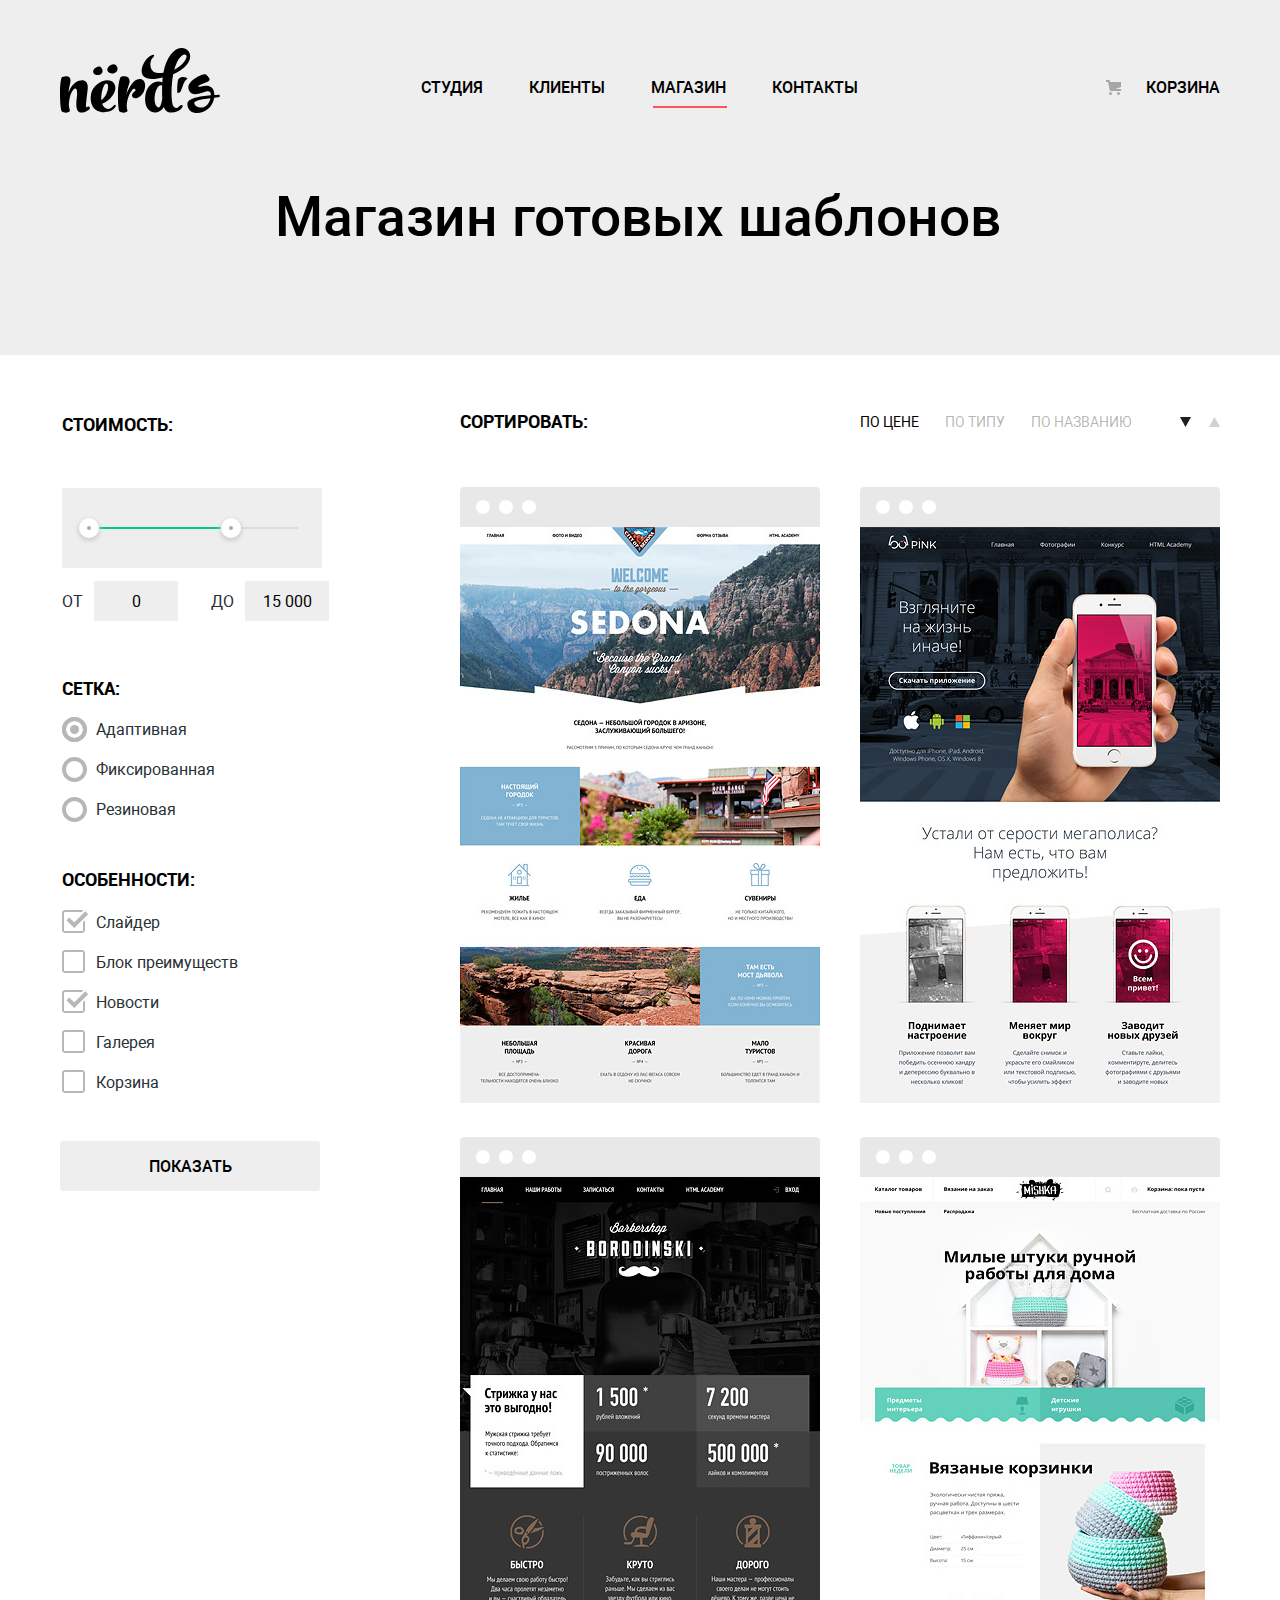
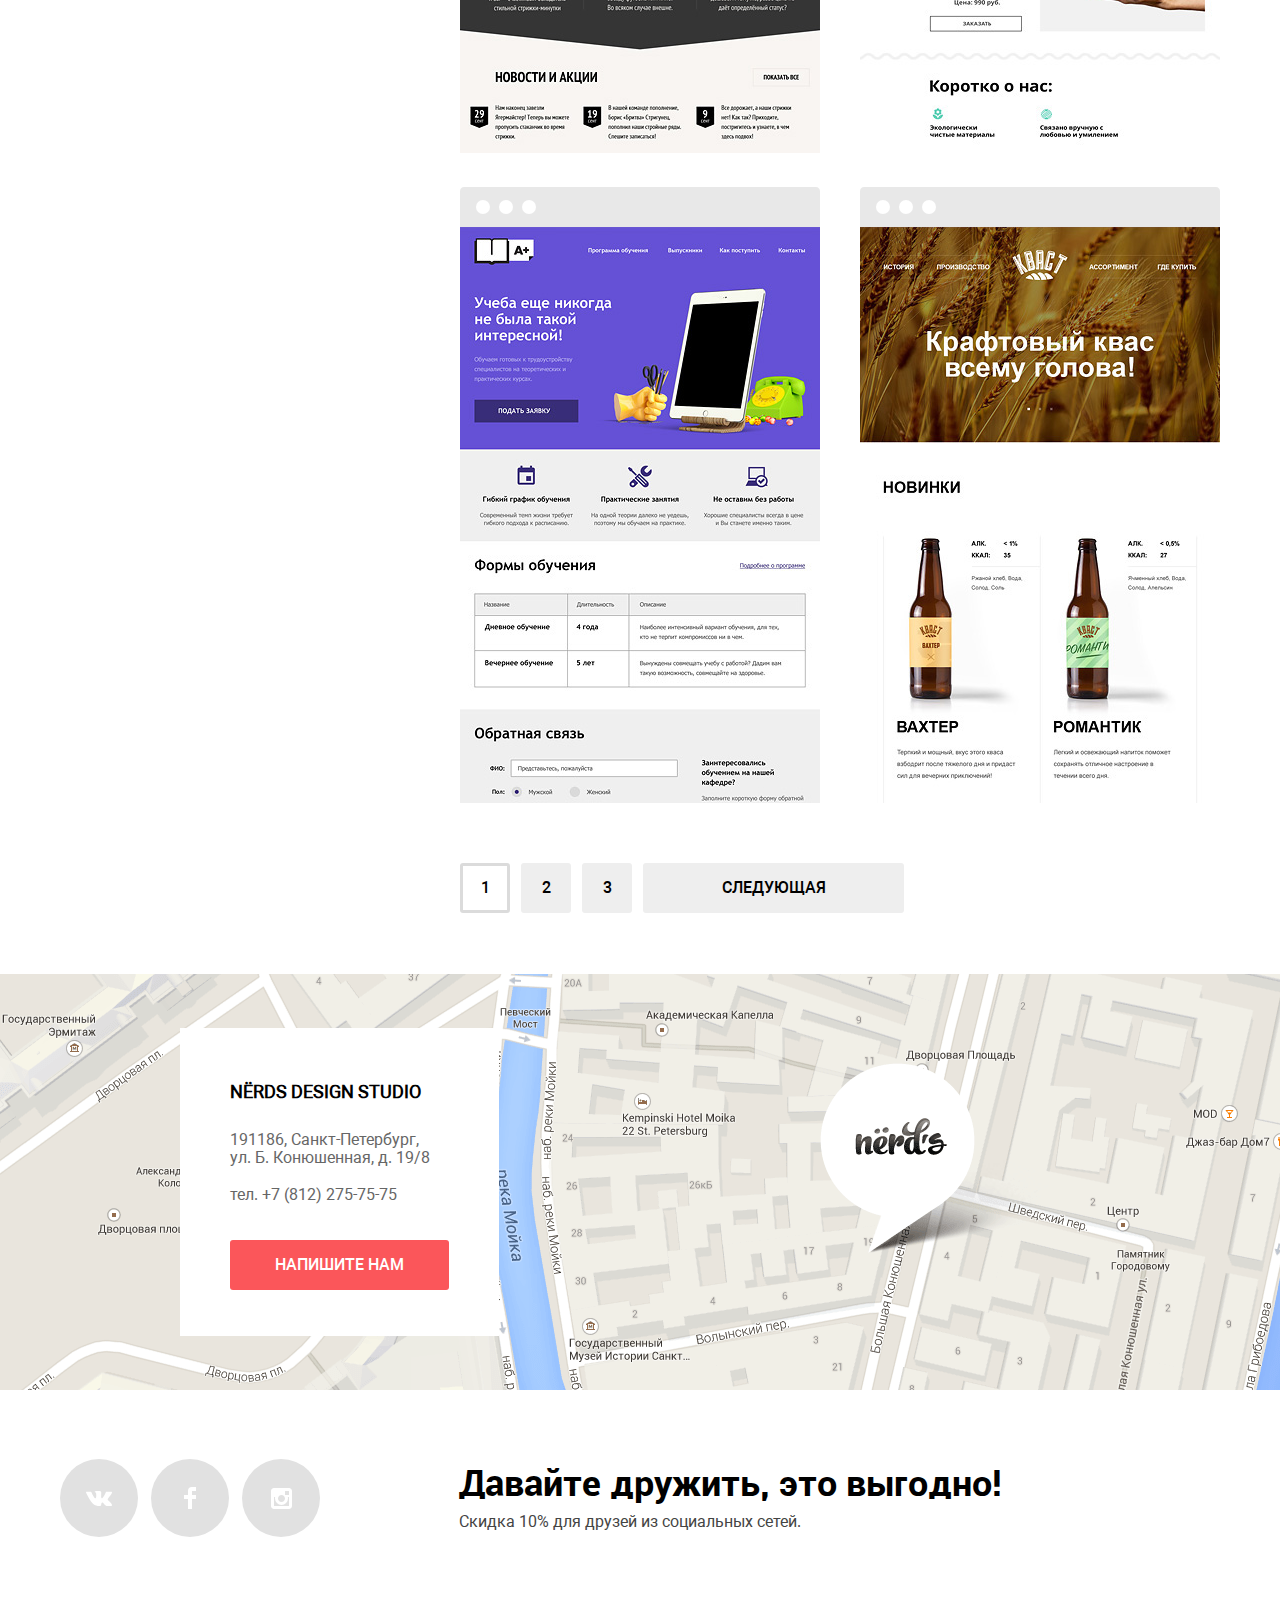
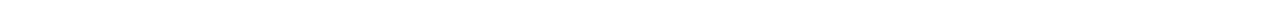
==== commit c58a07eb: "Доделал страницу Каталога" ====
--- a/catalog.html
+++ b/catalog.html
@@ -10,7 +10,7 @@
 <body>
   <header class="main-header">
     <nav class="main-nav container">
-      <a class="header-logo">
+      <a class="header-logo" href="index.html">
         <img src="img/nerds-logo.svg" width="160" height="65" alt="Nerds Логотип">
       </a>
       <ul class="main-nav__list site-list">
@@ -115,7 +115,7 @@
           <h3 class="sorting__title">Сортировать:</h3>
           <ul class="sorting__list">
             <li class="sorting__item">
-              <a class="sorting__link sorting__link--active" href="#">По цене</a>
+              <a class="sorting__link sorting__link--active">По цене</a>
             </li>
             <li class="sorting__item">
               <a class="sorting__link" href="#">По типу</a>
@@ -126,7 +126,7 @@
             <li>
               <ul class="sort-container">
                 <li>
-                  <a class="sort__button" href="#">
+                  <a class="sort__button sort__button--active" href="#">
                     <svg xmlns="http://www.w3.org/2000/svg" width="11" height="10" viewBox="0 0 11 10"><path fill="#231F20" d="M5.5 10L0 0h11"/></svg>
                   </a>
                 </li>
@@ -139,62 +139,70 @@
             </li>
           </ul>
         </div>
-        <div class="catalog-list">
-          <article class="catalog-item">
+        <div class="catalog__list">
+          <article class="catalog__item">
             <img src="img/img-sedona.jpg" alt="Sedona" width="360" height="576">
-            <div class="popup">
-              <h4>Sedona</h4>
-              <p>Информационный сайт для туристов</p>
-              <button>9 900 руб.</button>
-            </div>
-          </article>
-          <article class="catalog-item">
+            <div class="catalog__popup popup">
+              <h4 class="popup__title">Sedona</h4>
+              <p class="popup__text">Информационный сайт для туристов</p>
+              <button class="button popup__button">9 900 руб.</button>
+            </div>
+          </article>
+          <article class="catalog__item">
             <img src="img/img-pink.jpg" alt="Pink" width="360" height="576">
-            <div class="popup">
-              <h4>Pink app</h4>
-              <p>Продуктовый лендингприложения для iOS и Android</p>
-              <button>9 900 руб.</button>
-            </div>
-          </article>
-          <article class="catalog-item">
+            <div class="catalog__popup">
+              <h4 class="popup__title">Pink app</h4>
+              <p class="popup__text">Продуктовый лендингприложения для iOS и Android</p>
+              <button class="button popup__button">9 900 руб.</button>
+            </div>
+          </article>
+          <article class="catalog__item">
             <img src="img/img-barbershop.jpg" alt="Barbershop" width="360" height="576">
-            <div class="popup">
-              <h4>Barbershop</h4>
-              <p>Сайт салоны красоты.Для мужчин, да.</p>
-              <button>9 900 руб.</button>
-            </div>
-          </article>
-          <article class="catalog-item">
+            <div class="catalog__popup">
+              <h4 class="popup__title">Barbershop</h4>
+              <p class="popup__text">Сайт салоны красоты.Для мужчин, да.</p>
+              <button class="button popup__button">9 900 руб.</button>
+            </div>
+          </article>
+          <article class="catalog__item">
             <img src="img/img-mishka.jpg" alt="Mishka" width="360" height="576">
-            <div class="popup">
-              <h4>Mishka</h4>
-              <p>Интернет-магазин вязаных игрушек</p>
-              <button>9 900 руб.</button>
-            </div>
-          </article>
-          <article class="catalog-item">
+            <div class="catalog__popup">
+              <h4 class="popup__title">Mishka</h4>
+              <p class="popup__text">Интернет-магазин вязаных игрушек</p>
+              <button class="button popup__button">9 900 руб.</button>
+            </div>
+          </article>
+          <article class="catalog__item">
             <img src="img/img-aplus.jpg" alt="Aplus" width="360" height="576">
-            <div class="popup">
-              <h4>A plus</h4>
-              <p>Лендинг курсов повышения квалификации</p>
-              <button>9 900 руб.</button>
-            </div>
-          </article>
-          <article class="catalog-item">
+            <div class="catalog__popup">
+              <h4 class="popup__title">A plus</h4>
+              <p class="popup__text">Лендинг курсов повышения квалификации</p>
+              <button class="button popup__button">9 900 руб.</button>
+            </div>
+          </article>
+          <article class="catalog__item">
             <img src="img/img-kvast.jpg" alt="Кваст" width="360" height="576">
-            <div class="popup">
-              <h4>Кваст</h4>
-              <p>Промо-сайт производителя крафтового кваса</p>
-              <button>9 900 руб.</button>
+            <div class="catalog__popup">
+              <h4 class="popup__title">Кваст</h4>
+              <p class="popup__text">Промо-сайт производителя крафтового кваса</p>
+              <button class="button popup__button">9 900 руб.</button>
             </div>
           </article>
         </div>
       
-        <ul class="pagination-list">
-          <li><a href="#">1</a></li>
-          <li><a href="#">2</a></li>
-          <li><a href="#">3</a></li>
-          <li><a href="#">Следующая</a></li>
+        <ul class="catalog__pagination pagination">
+          <li>
+            <a class="pagination__link pagination__link--active">1</a>
+          </li>
+          <li>
+            <a class="pagination__link" href="#">2</a>
+          </li>
+          <li>
+            <a class="pagination__link" href="#">3</a>
+          </li>
+          <li>
+            <a class="pagination__link pagination__link--next" href="#">Следующая</a>
+          </li>
         </ul>
       </section>
     </div>  
@@ -241,7 +249,7 @@
     </div>
   </footer>
 
-  <section class="feedback feedback-show">
+  <section class="feedback">
     <h2 class="feedback__title">Напишите нам</h2>
     <form class="feedback__form" action="https://echo.htmlacademy.ru" method="post">
       <div class="feedback__container">
@@ -265,5 +273,6 @@
       <svg xmlns="http://www.w3.org/2000/svg" width="21" height="21" viewBox="0 0 21 21"><path fill="#FB565A" d="M13.328 10.5l7.371-7.371a1.003 1.003 0 0 0 0-1.414L19.285.3a1.003 1.003 0 0 0-1.414 0L10.5 7.672 3.129.301a1.003 1.003 0 0 0-1.414 0L.301 1.715a1.003 1.003 0 0 0 0 1.414L7.672 10.5.301 17.871a1.003 1.003 0 0 0 0 1.414l1.415 1.414a1.003 1.003 0 0 0 1.414 0l7.371-7.371 7.371 7.371a1.003 1.003 0 0 0 1.414 0l1.414-1.414a1.003 1.003 0 0 0 0-1.414L13.328 10.5z"/></svg>
     </button>
   </section>
+  <script src="js/script.js"></script>
 </body>
 </html>--- a/css/style.css
+++ b/css/style.css
@@ -635,6 +635,10 @@
   box-sizing: border-box;
 }
 
+.feedback-show {
+  display: block;
+}
+
 .feedback__title {
   margin: 0;
   margin-bottom: 23px;
@@ -951,7 +955,7 @@
   background-color: #eeeeee;
   border-radius: 3px;
   border: none;
-  outline: none;
+  cursor: pointer;
 }
 
 .filters__button:hover {
@@ -964,7 +968,19 @@
   border-top: 3px solid #bfbfbf;
 }
 
+.catalog {
+  width: 760px;
+  margin-left: auto;
+}
+
+.sorting {
+  display: flex;
+  margin-bottom: 53px;
+}
+
 .sorting__title {
+  margin: 0;
+  margin-top: 3px;
   font-size: 18px;
   line-height: 18px;
   font-family: "Roboto Bold", Arial, sans-serif;
@@ -973,6 +989,7 @@
 }
 
 .sorting__link {
+  margin-left: 26px;
   font-size: 14px;
   line-height: 18px;
   text-transform: uppercase;
@@ -991,8 +1008,18 @@
   color: #000;
 }
 
+.sorting__link--active:hover {
+  color: #000;
+}
+
+.sorting__link--active:active {
+  color: #000;
+}
+
 .sorting__list {
-  margin: 0;
+  display: flex;
+  margin: 0;
+  margin-left: auto;
   padding: 0;
   list-style: none;
 }
@@ -1000,11 +1027,13 @@
 .sort-container {
   display: flex;
   margin: 0;
+  margin-left: 30px;
   padding: 0;
   list-style: none;
 }
 
 .sort__button {
+  margin-left: 18px;
   opacity: .2;
 }
 
@@ -1014,4 +1043,156 @@
 
 .sort__button:active {
   opacity: 1;
-}+}
+
+.sort__button--active {
+  opacity: 1;
+}
+
+.catalog__list {
+  display: flex;
+  flex-wrap: wrap;
+  margin-bottom: 26px;
+}
+
+.catalog__item {
+  position: relative;
+  width: 360px;
+  margin-bottom: 27px;
+}
+
+.catalog__item:nth-child(2n) {
+  margin-left: 40px;
+}
+
+.catalog__item::before {
+  content: "";
+  display: block;
+  width: 360px;
+  height: 40px;
+  background-image: url("../img/browser.svg");
+  opacity: .12;
+}
+
+.catalog__item:hover {
+  box-shadow: 0 6px 15px 0 rgba(0, 0, 0, 0.25)
+}
+
+.catalog__item:hover .catalog__popup{
+  display: block;
+}
+
+.catalog__item:hover::before {
+  opacity: 1;
+}
+
+.catalog__popup {
+  display: none;
+  position: absolute;
+  bottom: 0;
+  left: 0;
+  width: 100%;
+  padding-bottom: 48px;
+  background-color: #eeeeee;
+  box-sizing: border-box;
+}
+
+.popup__title {
+  margin: 0;
+  margin-top: 27px;
+  font-size: 18px;
+  line-height: 30px;
+  font-family: "Roboto Bold", Arial, sans-serif;
+  text-transform: uppercase;
+  color: #000;
+  text-align: center;
+}
+
+.popup__text {
+  width: 190px;
+  margin: 0 auto;
+  margin-top: 15px;
+  line-height: 18px;
+  color: #666666;
+  text-align: center;
+}
+
+.popup__button {
+  width: 200px;
+  margin: 0 auto;
+  margin-top: 31px;
+  padding-top: 16px;
+  padding-bottom: 16px;
+  color: #fff;
+  background-color: #fb565a;
+  border: none;
+}
+
+.popup__button:hover {
+  background-color: #e74246;
+}
+
+.popup__button:active {
+  background-color: #d7373b;
+}
+
+.catalog__pagination {
+  display: flex;
+  margin: 0;
+  margin-bottom: 61px;
+  padding: 0;
+  list-style: none;
+}
+
+.pagination__link {
+  display: block;
+  width: 50px;
+  margin-right: 11px;
+  padding-top: 13px;
+  padding-bottom: 13px;
+  line-height: 18px;
+  font-family: "Roboto Medium", Arial, sans-serif;
+  color: #000;
+  background-color: #eeeeee;
+  border: 3px solid #eeeeee;
+  border-radius: 3px;
+  box-sizing: border-box;
+  text-align: center;
+}
+
+.pagination__link:hover,
+.pagination__link--next:hover {
+  background-color: #dfdfdf;
+  border: 3px solid #dfdfdf;
+}
+
+.pagination__link:active, 
+.pagination__link--next:active {
+  color: rgba(0, 0, 0, 0.3);
+  background-color: #d5d5d5;
+  border-top: 3px solid #bfbfbf;
+  border-left: 3px solid #d5d5d5;
+  border-right: 3px solid #d5d5d5;
+  border-bottom: 3px solid #d5d5d5;
+}
+
+.pagination__link--active {
+  background-color: #fff;
+  border: 3px solid #dbdbdb;
+}
+
+.pagination__link--active:hover {
+  background-color: #fff;
+  border: 3px solid #dbdbdb;
+}
+
+.pagination__link--active:active {
+  background-color: #fff;
+  border: 3px solid #dbdbdb;
+}
+
+.pagination__link--next {
+  width: 261px;
+  text-transform: uppercase;
+}
+
